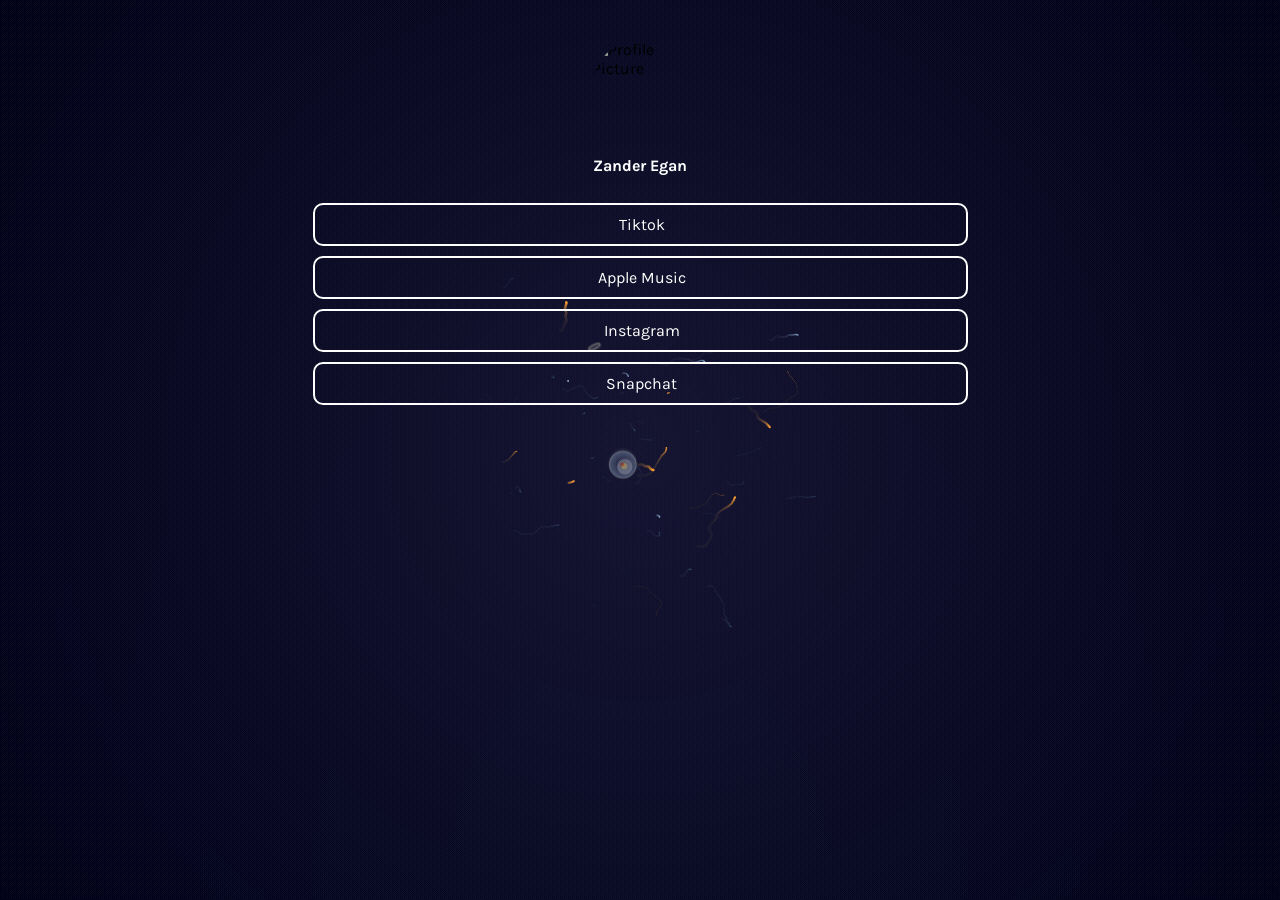
==== web/index.html @ ecb32a8e "Reorganize project into web/data/docs/test structure" ====
<!DOCTYPE html>
<html lang="en">
<head>
    <meta charset="UTF-8">
    <meta name="viewport" content="width=device-width, initial-scale=1.0">
    <title>Zander Egan</title>
    <!-- Favicon -->
    <link rel="icon" href="../pfp.jpg" type="image/x-icon" />
    <!-- Font Awesome icons -->
    <script src="https://kit.fontawesome.com/3c6e353a5e.js" crossorigin="anonymous"></script>
    <!-- Core theme CSS -->
    <link rel="stylesheet" href="styles.css">
    <!-- JQuery -->
    <script src="https://ajax.googleapis.com/ajax/libs/jquery/3.4.1/jquery.min.js"></script>
</head>

<body>
    <script src="app.js"></script>

    <div style="z-index: 1; position: absolute; width: 100vw;">
        <div id="profilePicture">
            <img src="../pfp.jpg" alt="Profile Picture">
        </div>

        <div id="userName">
            Zander Egan
        </div>

        <div id="links">
            <a class="link" href="https://www.tiktok.com/@zanderegan" target="_blank">
                <i class="fab fa-tiktok">&nbsp;</i>Tiktok
            </a>
            <a class="link" href="https://music.apple.com/profile/tovak" target="_blank">
                <i class="fab fa-apple">&nbsp;</i>Apple Music
            </a>
            <a class="link" href="https://www.instagram.com/zander.h.egan" target="_blank">
                <i class="fab fa-instagram">&nbsp;</i>Instagram
            </a>
            <a class="link" href="https://www.snapchat.com/add/egan_zander" target="_blank">
                <i class="fab fa-snapchat">&nbsp;</i>Snapchat
            </a>
        </div>
    </div>
</body>
</html>
---- web/styles.css ----
@import url('https://fonts.googleapis.com/css?family=Karla:400,700&display=swap');

html,
body {
    margin: 0px;
    height: 100%;
}

:root {
    --bgColor: #223344;
    --bgColor2: #090a0f;
    --accentColor: #FFF;
    --font: 'Karla', sans-serif;
    --delay: .3s;
}

body {
    margin: 0;
    padding: 0;
    min-height: 100vh;
    font-family: var(--font);
    background: radial-gradient(ellipse at bottom, var(--bgColor) 0%, var(--bgColor2) 100%);
    /* background-image: url('https://bit.ly/3nFVqJh'); */
    opacity: 0;
    animation: 1s ease-out var(--delay) 1 transitionAnimation; /* duration/timing-function/delay/iterations/name */
    animation-fill-mode: forwards;
    background-repeat: no-repeat;
    background-size: cover;
    position: relative;
}

#profilePicture, #profilePicture img {
    position: relative;
    width: 96px;
    height: 96px;
    display: block;
    margin: 40px auto 20px;
    border-radius: 50%;
    -webkit-tap-highlight-color: transparent;
}

#userName {
    color: var(--accentColor);
    font-size: 1rem;
    font-weight: bold;
    line-height: 1.25;
    display: block;
    font-family: var(--font);
    width: 100%;
    text-align: center;
    text-decoration: none;
}

#links {
    max-width: 675px;
    width: auto;
    display: block;
    margin: 27px auto;
}

.link {
    position: relative;
    background-color: transparent;
    color: var(--accentColor);
    border: solid var(--accentColor) 2px;
    border-radius: 10px;
    font-size: 1rem;
    text-align: center;
    display: block;
    margin-left: 10px;
    margin-right: 10px;
    margin-bottom: 10px;
    padding: 10px; /* 17px */
    text-decoration: none;
    /* transition: all .25s cubic-bezier(.08, .59, .29, .99); */
    -webkit-tap-highlight-color: transparent;
}

@media (hover: hover) {
    .link:hover {
        background-color: var(--accentColor);
        color: var(--bgColor);
    }
}

.link:active {
    background-color: var(--accentColor);
    color: var(--bgColor);
}

#hashtag {
    position: relative;
    padding-bottom: 5px;
    color: var(--accentColor);
    font-size: 4rem;
    display: block;
    font-family: var(--font);
    width: 100%;
    text-align: center;

    /*  animation   */
    overflow: hidden;
    background: linear-gradient(90deg, var(--bgColor), var(--accentColor), var(--bgColor));
    background-repeat: no-repeat;
    background-size: 80%;
    animation: animate 3s linear var(--delay) infinite;
    -webkit-background-clip: text;
    background-clip: text;
    -webkit-text-fill-color: rgba(255, 255, 255, 0);
}


/*-------------------------animations-----------------------*/
@keyframes transitionAnimation {
    0% {
        opacity: 0;
        transform: translateY(-10px);
    }
    100% {
        opacity: 1;
        transform: translateY(0);
    }
}

@keyframes animate {
    0% {
        background-position: -500%;
    }
    100% {
        background-position: 500%;
    }
}

@keyframes animStar {
    from {
        transform: translateY(0px);
    }
    to {
        transform: translateY(-2000px);
    }
}


/*-------------------------popup------------------------*/
/* credits: https://www.youtube.com/watch?v=lAS2glU0xlc */
.overlay {
    display: flex;
    align-items: center;
    justify-content: center;
    position: fixed;
    top: 0;
    bottom: 0;
    left: 0;
    right: 0;
    background-color: rgba(0, 0, 0, 0.7);
    z-index: 2;
    visibility: hidden;
    opacity: 0;
    overflow: hidden;
    transition: .5s ease-in-out;
}

.popup {
    position: relative;
    top: -43%;
    /* right: -100vh; */
    display: flex;
    flex-direction: column;
    align-items: center;
    max-width: 400px;
    /* max-height: 500px; */
    width: auto;
    height: auto;
    margin: 56px;
    background-color: var(--accentColor);
    /* transform: rotate(32deg); */
    transform: scale(0);
    transition: .5s ease-in-out;
}

.popup-quote {
    font-family : Baskerville, Georgia, serif;
    font-style : italic;
    position: flex;
    color: var(--accentColor);
    padding: 20px;
    background-color: var(--bgColor);
    text-align: center;
    font-size: 1rem;
}

.popup-photo {
    display: flex;
    width: 100%;
    height: 100%;
}

.popup-photo img {
    width: 100%;
    height: 100%;
}

.overlay:target {
    visibility: visible;
    opacity: 1;
}

.overlay:target .popup {
    transform: scale(1);
    top: 0;
    /* right: 0; */
    /* transform: rotate(0); */
}

.popup-close {
    position: absolute;
    right: -1rem;
    top: -1rem;
    width: 3rem;
    height: 3rem;
    font-size: 1.7rem;
    font-weight: 400;
    border-radius: 100%;
    background-color: var(--bgColor);
    z-index: 4;
    color: var(--accentColor);
    line-height: 2.7rem;
    text-align: center;
    cursor: pointer;
    text-decoration: none;
    -webkit-tap-highlight-color: transparent;
}

@media (hover: hover) {
    .popup-close:hover {
        background-color: var(--accentColor);
        color: var(--bgColor);
    }
}

.popup-close:active {
    background-color: var(--accentColor);
    color: var(--bgColor);
}


/*-----------------------parallax-----------------------*/
/* credits: https://www.youtube.com/watch?v=aywzn9cf-_U */
#stars1 {
    width: 1px;
    height: 1px;
    background: transparent;
    animation: animStar 120s linear infinite;

    box-shadow: 779px 1331px #fff, 324px 42px #fff, 303px 586px #fff,
    1312px 276px #fff, 451px 625px #fff, 521px 1931px #fff, 1087px 1871px #fff,
    36px 1546px #fff, 132px 934px #fff, 1698px 901px #fff, 1418px 664px #fff,
    1448px 1157px #fff, 1084px 232px #fff, 347px 1776px #fff, 1722px 243px #fff,
    1629px 835px #fff, 479px 969px #fff, 1231px 960px #fff, 586px 384px #fff,
    164px 527px #fff, 8px 646px #fff, 1150px 1126px #fff, 665px 1357px #fff,
    1556px 1982px #fff, 1260px 1961px #fff, 1675px 1741px #fff,
    1843px 1514px #fff, 718px 1628px #fff, 242px 1343px #fff, 1497px 1880px #fff,
    1364px 230px #fff, 1739px 1302px #fff, 636px 959px #fff, 304px 686px #fff,
    614px 751px #fff, 1935px 816px #fff, 1428px 60px #fff, 355px 335px #fff,
    1594px 158px #fff, 90px 60px #fff, 1553px 162px #fff, 1239px 1825px #fff,
    1945px 587px #fff, 749px 1785px #fff, 1987px 1172px #fff, 1301px 1237px #fff,
    1039px 342px #fff, 1585px 1481px #fff, 995px 1048px #fff, 524px 932px #fff,
    214px 413px #fff, 1701px 1300px #fff, 1037px 1613px #fff, 1871px 996px #fff,
    1360px 1635px #fff, 1110px 1313px #fff, 412px 1783px #fff, 1949px 177px #fff,
    903px 1854px #fff, 700px 1936px #fff, 378px 125px #fff, 308px 834px #fff,
    1118px 962px #fff, 1350px 1929px #fff, 781px 1811px #fff, 561px 137px #fff,
    757px 1148px #fff, 1670px 1979px #fff, 343px 739px #fff, 945px 795px #fff,
    576px 1903px #fff, 1078px 1436px #fff, 1583px 450px #fff, 1366px 474px #fff,
    297px 1873px #fff, 192px 162px #fff, 1624px 1633px #fff, 59px 453px #fff,
    82px 1872px #fff, 1933px 498px #fff, 1966px 1974px #fff, 1975px 1688px #fff,
    779px 314px #fff, 1858px 1543px #fff, 73px 1507px #fff, 1693px 975px #fff,
    1683px 108px #fff, 1768px 1654px #fff, 654px 14px #fff, 494px 171px #fff,
    1689px 1895px #fff, 1660px 263px #fff, 1031px 903px #fff, 1203px 1393px #fff,
    1333px 1421px #fff, 1113px 41px #fff, 1206px 1645px #fff, 1325px 1635px #fff,
    142px 388px #fff, 572px 215px #fff, 1535px 296px #fff, 1419px 407px #fff,
    1379px 1003px #fff, 329px 469px #fff, 1791px 1652px #fff, 935px 1802px #fff,
    1330px 1820px #fff, 421px 1933px #fff, 828px 365px #fff, 275px 316px #fff,
    707px 960px #fff, 1605px 1554px #fff, 625px 58px #fff, 717px 1697px #fff,
    1669px 246px #fff, 1925px 322px #fff, 1154px 1803px #fff, 1929px 295px #fff,
    1248px 240px #fff, 1045px 1755px #fff, 166px 942px #fff, 1888px 1773px #fff,
    678px 1963px #fff, 1370px 569px #fff, 1974px 1400px #fff, 1786px 460px #fff,
    51px 307px #fff, 784px 1400px #fff, 730px 1258px #fff, 1712px 393px #fff,
    416px 170px #fff, 1797px 1932px #fff, 572px 219px #fff, 1557px 1856px #fff,
    218px 8px #fff, 348px 1334px #fff, 469px 413px #fff, 385px 1738px #fff,
    1357px 1818px #fff, 240px 942px #fff, 248px 1847px #fff, 1535px 806px #fff,
    236px 1514px #fff, 1429px 1556px #fff, 73px 1633px #fff, 1398px 1121px #fff,
    671px 1301px #fff, 1404px 1663px #fff, 740px 1018px #fff, 1600px 377px #fff,
    785px 514px #fff, 112px 1084px #fff, 1915px 1887px #fff, 1463px 1848px #fff,
    687px 1115px #fff, 1268px 1768px #fff, 1729px 1425px #fff,
    1284px 1022px #fff, 801px 974px #fff, 1975px 1317px #fff, 1354px 834px #fff,
    1446px 1484px #fff, 1283px 1786px #fff, 11px 523px #fff, 1842px 236px #fff,
    1355px 654px #fff, 429px 7px #fff, 1033px 1128px #fff, 157px 297px #fff,
    545px 635px #fff, 52px 1080px #fff, 827px 1520px #fff, 1121px 490px #fff,
    9px 309px #fff, 1744px 1586px #fff, 1014px 417px #fff, 1534px 524px #fff,
    958px 552px #fff, 1403px 1496px #fff, 387px 703px #fff, 1522px 548px #fff,
    1355px 282px #fff, 1532px 601px #fff, 1838px 790px #fff, 290px 259px #fff,
    295px 598px #fff, 1601px 539px #fff, 1561px 1272px #fff, 34px 1922px #fff,
    1024px 543px #fff, 467px 369px #fff, 722px 333px #fff, 1976px 1255px #fff,
    766px 983px #fff, 1582px 1285px #fff, 12px 512px #fff, 617px 1410px #fff,
    682px 577px #fff, 1334px 1438px #fff, 439px 327px #fff, 1617px 1661px #fff,
    673px 129px #fff, 794px 941px #fff, 1386px 1902px #fff, 37px 1353px #fff,
    1467px 1353px #fff, 416px 18px #fff, 187px 344px #fff, 200px 1898px #fff,
    1491px 1619px #fff, 811px 347px #fff, 924px 1827px #fff, 945px 217px #fff,
    1735px 1228px #fff, 379px 1890px #fff, 79px 761px #fff, 825px 1837px #fff,
    1980px 1558px #fff, 1308px 1573px #fff, 1488px 1726px #fff,
    382px 1208px #fff, 522px 595px #fff, 1277px 1898px #fff, 354px 552px #fff,
    161px 1784px #fff, 614px 251px #fff, 526px 1576px #fff, 17px 212px #fff,
    179px 996px #fff, 467px 1208px #fff, 1944px 1838px #fff, 1140px 1093px #fff,
    858px 1007px #fff, 200px 1064px #fff, 423px 1964px #fff, 1945px 439px #fff,
    1377px 689px #fff, 1120px 1437px #fff, 1876px 668px #fff, 907px 1324px #fff,
    343px 1976px #fff, 1816px 1501px #fff, 1849px 177px #fff, 647px 91px #fff,
    1984px 1012px #fff, 1336px 1300px #fff, 128px 648px #fff, 305px 1060px #fff,
    1324px 826px #fff, 1263px 1314px #fff, 1801px 629px #fff, 1614px 1555px #fff,
    1634px 90px #fff, 1603px 452px #fff, 891px 1984px #fff, 1556px 1906px #fff,
    121px 68px #fff, 1676px 1714px #fff, 516px 936px #fff, 1947px 1492px #fff,
    1455px 1519px #fff, 45px 602px #fff, 205px 1039px #fff, 793px 172px #fff,
    1562px 1739px #fff, 1056px 110px #fff, 1512px 379px #fff, 1795px 1621px #fff,
    1848px 607px #fff, 262px 1719px #fff, 477px 991px #fff, 483px 883px #fff,
    1239px 1197px #fff, 1496px 647px #fff, 1649px 25px #fff, 1491px 1946px #fff,
    119px 996px #fff, 179px 1472px #fff, 1341px 808px #fff, 1565px 1700px #fff,
    407px 1544px #fff, 1754px 357px #fff, 1288px 981px #fff, 902px 1997px #fff,
    1755px 1668px #fff, 186px 877px #fff, 1202px 1882px #fff, 461px 1213px #fff,
    1400px 748px #fff, 1969px 1899px #fff, 809px 522px #fff, 514px 1219px #fff,
    374px 275px #fff, 938px 1973px #fff, 357px 552px #fff, 144px 1722px #fff,
    1572px 912px #fff, 402px 1858px #fff, 1544px 1195px #fff, 667px 1257px #fff,
    727px 1496px #fff, 993px 232px #fff, 1772px 313px #fff, 1040px 1590px #fff,
    1204px 1973px #fff, 1268px 79px #fff, 1555px 1048px #fff, 986px 1707px #fff,
    978px 1710px #fff, 713px 360px #fff, 407px 863px #fff, 461px 736px #fff,
    284px 1608px #fff, 103px 430px #fff, 1283px 1319px #fff, 977px 1186px #fff,
    1966px 1516px #fff, 1287px 1129px #fff, 70px 1098px #fff, 1189px 889px #fff,
    1126px 1734px #fff, 309px 1292px #fff, 879px 764px #fff, 65px 473px #fff,
    1003px 1959px #fff, 658px 791px #fff, 402px 1576px #fff, 35px 622px #fff,
    529px 1589px #fff, 164px 666px #fff, 1876px 1290px #fff, 1541px 526px #fff,
    270px 1297px #fff, 440px 865px #fff, 1500px 802px #fff, 182px 1754px #fff,
    1264px 892px #fff, 272px 1249px #fff, 1289px 1535px #fff, 190px 1646px #fff,
    955px 242px #fff, 1456px 1597px #fff, 1727px 1983px #fff, 635px 801px #fff,
    226px 455px #fff, 1396px 1710px #fff, 849px 1863px #fff, 237px 1264px #fff,
    839px 140px #fff, 1122px 735px #fff, 1280px 15px #fff, 1318px 242px #fff,
    1819px 1148px #fff, 333px 1392px #fff, 1949px 553px #fff, 1878px 1332px #fff,
    467px 548px #fff, 1812px 1082px #fff, 1067px 193px #fff, 243px 156px #fff,
    483px 1616px #fff, 1714px 933px #fff, 759px 1800px #fff, 1822px 995px #fff,
    1877px 572px #fff, 581px 1084px #fff, 107px 732px #fff, 642px 1837px #fff,
    166px 1493px #fff, 1555px 198px #fff, 819px 307px #fff, 947px 345px #fff,
    827px 224px #fff, 927px 1394px #fff, 540px 467px #fff, 1093px 405px #fff,
    1140px 927px #fff, 130px 529px #fff, 33px 1980px #fff, 1147px 1663px #fff,
    1616px 1436px #fff, 528px 710px #fff, 798px 1100px #fff, 505px 1480px #fff,
    899px 641px #fff, 1909px 1949px #fff, 1311px 964px #fff, 979px 1301px #fff,
    1393px 969px #fff, 1793px 1886px #fff, 292px 357px #fff, 1196px 1718px #fff,
    1290px 1994px #fff, 537px 1973px #fff, 1181px 1674px #fff,
    1740px 1566px #fff, 1307px 265px #fff, 922px 522px #fff, 1892px 472px #fff,
    384px 1746px #fff, 392px 1098px #fff, 647px 548px #fff, 390px 1498px #fff,
    1246px 138px #fff, 730px 876px #fff, 192px 1472px #fff, 1790px 1789px #fff,
    928px 311px #fff, 1253px 1647px #fff, 747px 1921px #fff, 1561px 1025px #fff,
    1533px 1292px #fff, 1985px 195px #fff, 728px 729px #fff, 1712px 1936px #fff,
    512px 1717px #fff, 1528px 483px #fff, 313px 1642px #fff, 281px 1849px #fff,
    1212px 799px #fff, 435px 1191px #fff, 1422px 611px #fff, 1718px 1964px #fff,
    411px 944px #fff, 210px 636px #fff, 1502px 1295px #fff, 1434px 349px #fff,
    769px 60px #fff, 747px 1053px #fff, 789px 504px #fff, 1436px 1264px #fff,
    1893px 1225px #fff, 1394px 1788px #fff, 1108px 1317px #fff,
    1673px 1395px #fff, 854px 1010px #fff, 1705px 80px #fff, 1858px 148px #fff,
    1729px 344px #fff, 1388px 664px #fff, 895px 406px #fff, 1479px 157px #fff,
    1441px 1157px #fff, 552px 1900px #fff, 516px 364px #fff, 1647px 189px #fff,
    1427px 1071px #fff, 785px 729px #fff, 1080px 1710px #fff, 504px 204px #fff,
    1177px 1622px #fff, 657px 34px #fff, 1296px 1099px #fff, 248px 180px #fff,
    1212px 1568px #fff, 667px 1562px #fff, 695px 841px #fff, 1608px 1247px #fff,
    751px 882px #fff, 87px 167px #fff, 607px 1368px #fff, 1363px 1203px #fff,
    1836px 317px #fff, 1668px 1703px #fff, 830px 1154px #fff, 1721px 1398px #fff,
    1601px 1280px #fff, 976px 874px #fff, 1743px 254px #fff, 1020px 1815px #fff,
    1670px 1766px #fff, 1890px 735px #fff, 1379px 136px #fff, 1864px 695px #fff,
    206px 965px #fff, 1404px 1932px #fff, 1923px 1360px #fff, 247px 682px #fff,
    519px 1708px #fff, 645px 750px #fff, 1164px 1204px #fff, 834px 323px #fff,
    172px 1350px #fff, 213px 972px #fff, 1837px 190px #fff, 285px 1806px #fff,
    1047px 1299px #fff, 1548px 825px #fff, 1730px 324px #fff, 1346px 1909px #fff,
    772px 270px #fff, 345px 1190px #fff, 478px 1433px #fff, 1479px 25px #fff,
    1994px 1830px #fff, 1744px 732px #fff, 20px 1635px #fff, 690px 1795px #fff,
    1594px 569px #fff, 579px 245px #fff, 1398px 733px #fff, 408px 1352px #fff,
    1774px 120px #fff, 1152px 1370px #fff, 1698px 1810px #fff, 710px 1450px #fff,
    665px 286px #fff, 493px 1720px #fff, 786px 5px #fff, 637px 1140px #fff,
    764px 324px #fff, 927px 310px #fff, 938px 1424px #fff, 1884px 744px #fff,
    913px 462px #fff, 1831px 1936px #fff, 1527px 249px #fff, 36px 1381px #fff,
    1597px 581px #fff, 1530px 355px #fff, 949px 459px #fff, 799px 828px #fff,
    242px 1471px #fff, 654px 797px #fff, 796px 594px #fff, 1365px 678px #fff,
    752px 23px #fff, 1630px 541px #fff, 982px 72px #fff, 1733px 1831px #fff,
    21px 412px #fff, 775px 998px #fff, 335px 1945px #fff, 264px 583px #fff,
    158px 1311px #fff, 528px 164px #fff, 1978px 574px #fff, 717px 1203px #fff,
    734px 1591px #fff, 1555px 820px #fff, 16px 1943px #fff, 1625px 1177px #fff,
    1236px 690px #fff, 1585px 1590px #fff, 1737px 1728px #fff, 721px 698px #fff,
    1804px 1186px #fff, 166px 980px #fff, 1850px 230px #fff, 330px 1712px #fff,
    95px 797px #fff, 1948px 1078px #fff, 469px 939px #fff, 1269px 1899px #fff,
    955px 1220px #fff, 1137px 1075px #fff, 312px 1293px #fff, 986px 1762px #fff,
    1103px 1238px #fff, 428px 1993px #fff, 355px 570px #fff, 977px 1836px #fff,
    1395px 1092px #fff, 276px 913px #fff, 1743px 656px #fff, 773px 502px #fff,
    1686px 1322px #fff, 1516px 1945px #fff, 1334px 501px #fff, 266px 156px #fff,
    455px 655px #fff, 798px 72px #fff, 1059px 1259px #fff, 1402px 1687px #fff,
    236px 1329px #fff, 1455px 786px #fff, 146px 1228px #fff, 1851px 823px #fff,
    1062px 100px #fff, 1220px 953px #fff, 20px 1826px #fff, 36px 1063px #fff,
    1525px 338px #fff, 790px 1521px #fff, 741px 1099px #fff, 288px 1489px #fff,
    700px 1060px #fff, 390px 1071px #fff, 411px 1036px #fff, 1853px 1072px #fff,
    1446px 1085px #fff, 1164px 874px #fff, 924px 925px #fff, 291px 271px #fff,
    1257px 1964px #fff, 1580px 1352px #fff, 1507px 1216px #fff, 211px 956px #fff,
    985px 1195px #fff, 975px 1640px #fff, 518px 101px #fff, 663px 1395px #fff,
    914px 532px #fff, 145px 1320px #fff, 69px 1397px #fff, 982px 523px #fff,
    257px 725px #fff, 1599px 831px #fff, 1636px 1513px #fff, 1250px 1158px #fff,
    1132px 604px #fff, 183px 102px #fff, 1057px 318px #fff, 1247px 1835px #fff,
    1983px 1110px #fff, 1077px 1455px #fff, 921px 1770px #fff, 806px 1350px #fff,
    1938px 1992px #fff, 855px 1260px #fff, 902px 1345px #fff, 658px 1908px #fff,
    1845px 679px #fff, 712px 1482px #fff, 595px 950px #fff, 1784px 1992px #fff,
    1847px 1785px #fff, 691px 1004px #fff, 175px 1179px #fff, 1666px 1911px #fff,
    41px 61px #fff, 971px 1080px #fff, 1830px 1450px #fff, 1351px 1518px #fff,
    1257px 99px #fff, 1395px 1498px #fff, 1117px 252px #fff, 1779px 597px #fff,
    1346px 729px #fff, 1108px 1144px #fff, 402px 691px #fff, 72px 496px #fff,
    1673px 1604px #fff, 1497px 974px #fff, 1865px 1664px #fff, 88px 806px #fff,
    918px 77px #fff, 244px 1118px #fff, 256px 1820px #fff, 1851px 1840px #fff,
    605px 1851px #fff, 634px 383px #fff, 865px 37px #fff, 943px 1024px #fff,
    1951px 177px #fff, 1097px 523px #fff, 985px 1700px #fff, 1243px 122px #fff,
    768px 1070px #fff, 468px 194px #fff, 320px 1867px #fff, 1850px 185px #fff,
    380px 1616px #fff, 468px 1294px #fff, 1122px 1743px #fff, 884px 299px #fff,
    1300px 1917px #fff, 1860px 396px #fff, 1270px 990px #fff, 529px 733px #fff,
    1975px 1347px #fff, 1885px 685px #fff, 226px 506px #fff, 651px 878px #fff,
    1323px 680px #fff, 1284px 680px #fff, 238px 1967px #fff, 911px 174px #fff,
    1111px 521px #fff, 1150px 85px #fff, 794px 502px #fff, 484px 1856px #fff,
    1809px 368px #fff, 112px 953px #fff, 590px 1009px #fff, 1655px 311px #fff,
    100px 1026px #fff, 1803px 352px #fff, 865px 306px #fff, 1077px 1019px #fff,
    1335px 872px #fff, 1647px 1298px #fff, 1233px 1387px #fff, 698px 1036px #fff,
    659px 1860px #fff, 388px 1412px #fff, 1212px 458px #fff, 755px 1468px #fff,
    696px 1654px #fff, 1144px 60px #fff;
}

#stars1:after {
    content: '';
    position: absolute;
    top: auto;
    width: 1px;
    height: 1px;
    background: transparent;

    box-shadow: 779px 1331px #fff, 324px 42px #fff, 303px 586px #fff,
    1312px 276px #fff, 451px 625px #fff, 521px 1931px #fff, 1087px 1871px #fff,
    36px 1546px #fff, 132px 934px #fff, 1698px 901px #fff, 1418px 664px #fff,
    1448px 1157px #fff, 1084px 232px #fff, 347px 1776px #fff, 1722px 243px #fff,
    1629px 835px #fff, 479px 969px #fff, 1231px 960px #fff, 586px 384px #fff,
    164px 527px #fff, 8px 646px #fff, 1150px 1126px #fff, 665px 1357px #fff,
    1556px 1982px #fff, 1260px 1961px #fff, 1675px 1741px #fff,
    1843px 1514px #fff, 718px 1628px #fff, 242px 1343px #fff, 1497px 1880px #fff,
    1364px 230px #fff, 1739px 1302px #fff, 636px 959px #fff, 304px 686px #fff,
    614px 751px #fff, 1935px 816px #fff, 1428px 60px #fff, 355px 335px #fff,
    1594px 158px #fff, 90px 60px #fff, 1553px 162px #fff, 1239px 1825px #fff,
    1945px 587px #fff, 749px 1785px #fff, 1987px 1172px #fff, 1301px 1237px #fff,
    1039px 342px #fff, 1585px 1481px #fff, 995px 1048px #fff, 524px 932px #fff,
    214px 413px #fff, 1701px 1300px #fff, 1037px 1613px #fff, 1871px 996px #fff,
    1360px 1635px #fff, 1110px 1313px #fff, 412px 1783px #fff, 1949px 177px #fff,
    903px 1854px #fff, 700px 1936px #fff, 378px 125px #fff, 308px 834px #fff,
    1118px 962px #fff, 1350px 1929px #fff, 781px 1811px #fff, 561px 137px #fff,
    757px 1148px #fff, 1670px 1979px #fff, 343px 739px #fff, 945px 795px #fff,
    576px 1903px #fff, 1078px 1436px #fff, 1583px 450px #fff, 1366px 474px #fff,
    297px 1873px #fff, 192px 162px #fff, 1624px 1633px #fff, 59px 453px #fff,
    82px 1872px #fff, 1933px 498px #fff, 1966px 1974px #fff, 1975px 1688px #fff,
    779px 314px #fff, 1858px 1543px #fff, 73px 1507px #fff, 1693px 975px #fff,
    1683px 108px #fff, 1768px 1654px #fff, 654px 14px #fff, 494px 171px #fff,
    1689px 1895px #fff, 1660px 263px #fff, 1031px 903px #fff, 1203px 1393px #fff,
    1333px 1421px #fff, 1113px 41px #fff, 1206px 1645px #fff, 1325px 1635px #fff,
    142px 388px #fff, 572px 215px #fff, 1535px 296px #fff, 1419px 407px #fff,
    1379px 1003px #fff, 329px 469px #fff, 1791px 1652px #fff, 935px 1802px #fff,
    1330px 1820px #fff, 421px 1933px #fff, 828px 365px #fff, 275px 316px #fff,
    707px 960px #fff, 1605px 1554px #fff, 625px 58px #fff, 717px 1697px #fff,
    1669px 246px #fff, 1925px 322px #fff, 1154px 1803px #fff, 1929px 295px #fff,
    1248px 240px #fff, 1045px 1755px #fff, 166px 942px #fff, 1888px 1773px #fff,
    678px 1963px #fff, 1370px 569px #fff, 1974px 1400px #fff, 1786px 460px #fff,
    51px 307px #fff, 784px 1400px #fff, 730px 1258px #fff, 1712px 393px #fff,
    416px 170px #fff, 1797px 1932px #fff, 572px 219px #fff, 1557px 1856px #fff,
    218px 8px #fff, 348px 1334px #fff, 469px 413px #fff, 385px 1738px #fff,
    1357px 1818px #fff, 240px 942px #fff, 248px 1847px #fff, 1535px 806px #fff,
    236px 1514px #fff, 1429px 1556px #fff, 73px 1633px #fff, 1398px 1121px #fff,
    671px 1301px #fff, 1404px 1663px #fff, 740px 1018px #fff, 1600px 377px #fff,
    785px 514px #fff, 112px 1084px #fff, 1915px 1887px #fff, 1463px 1848px #fff,
    687px 1115px #fff, 1268px 1768px #fff, 1729px 1425px #fff,
    1284px 1022px #fff, 801px 974px #fff, 1975px 1317px #fff, 1354px 834px #fff,
    1446px 1484px #fff, 1283px 1786px #fff, 11px 523px #fff, 1842px 236px #fff,
    1355px 654px #fff, 429px 7px #fff, 1033px 1128px #fff, 157px 297px #fff,
    545px 635px #fff, 52px 1080px #fff, 827px 1520px #fff, 1121px 490px #fff,
    9px 309px #fff, 1744px 1586px #fff, 1014px 417px #fff, 1534px 524px #fff,
    958px 552px #fff, 1403px 1496px #fff, 387px 703px #fff, 1522px 548px #fff,
    1355px 282px #fff, 1532px 601px #fff, 1838px 790px #fff, 290px 259px #fff,
    295px 598px #fff, 1601px 539px #fff, 1561px 1272px #fff, 34px 1922px #fff,
    1024px 543px #fff, 467px 369px #fff, 722px 333px #fff, 1976px 1255px #fff,
    766px 983px #fff, 1582px 1285px #fff, 12px 512px #fff, 617px 1410px #fff,
    682px 577px #fff, 1334px 1438px #fff, 439px 327px #fff, 1617px 1661px #fff,
    673px 129px #fff, 794px 941px #fff, 1386px 1902px #fff, 37px 1353px #fff,
    1467px 1353px #fff, 416px 18px #fff, 187px 344px #fff, 200px 1898px #fff,
    1491px 1619px #fff, 811px 347px #fff, 924px 1827px #fff, 945px 217px #fff,
    1735px 1228px #fff, 379px 1890px #fff, 79px 761px #fff, 825px 1837px #fff,
    1980px 1558px #fff, 1308px 1573px #fff, 1488px 1726px #fff,
    382px 1208px #fff, 522px 595px #fff, 1277px 1898px #fff, 354px 552px #fff,
    161px 1784px #fff, 614px 251px #fff, 526px 1576px #fff, 17px 212px #fff,
    179px 996px #fff, 467px 1208px #fff, 1944px 1838px #fff, 1140px 1093px #fff,
    858px 1007px #fff, 200px 1064px #fff, 423px 1964px #fff, 1945px 439px #fff,
    1377px 689px #fff, 1120px 1437px #fff, 1876px 668px #fff, 907px 1324px #fff,
    343px 1976px #fff, 1816px 1501px #fff, 1849px 177px #fff, 647px 91px #fff,
    1984px 1012px #fff, 1336px 1300px #fff, 128px 648px #fff, 305px 1060px #fff,
    1324px 826px #fff, 1263px 1314px #fff, 1801px 629px #fff, 1614px 1555px #fff,
    1634px 90px #fff, 1603px 452px #fff, 891px 1984px #fff, 1556px 1906px #fff,
    121px 68px #fff, 1676px 1714px #fff, 516px 936px #fff, 1947px 1492px #fff,
    1455px 1519px #fff, 45px 602px #fff, 205px 1039px #fff, 793px 172px #fff,
    1562px 1739px #fff, 1056px 110px #fff, 1512px 379px #fff, 1795px 1621px #fff,
    1848px 607px #fff, 262px 1719px #fff, 477px 991px #fff, 483px 883px #fff,
    1239px 1197px #fff, 1496px 647px #fff, 1649px 25px #fff, 1491px 1946px #fff,
    119px 996px #fff, 179px 1472px #fff, 1341px 808px #fff, 1565px 1700px #fff,
    407px 1544px #fff, 1754px 357px #fff, 1288px 981px #fff, 902px 1997px #fff,
    1755px 1668px #fff, 186px 877px #fff, 1202px 1882px #fff, 461px 1213px #fff,
    1400px 748px #fff, 1969px 1899px #fff, 809px 522px #fff, 514px 1219px #fff,
    374px 275px #fff, 938px 1973px #fff, 357px 552px #fff, 144px 1722px #fff,
    1572px 912px #fff, 402px 1858px #fff, 1544px 1195px #fff, 667px 1257px #fff,
    727px 1496px #fff, 993px 232px #fff, 1772px 313px #fff, 1040px 1590px #fff,
    1204px 1973px #fff, 1268px 79px #fff, 1555px 1048px #fff, 986px 1707px #fff,
    978px 1710px #fff, 713px 360px #fff, 407px 863px #fff, 461px 736px #fff,
    284px 1608px #fff, 103px 430px #fff, 1283px 1319px #fff, 977px 1186px #fff,
    1966px 1516px #fff, 1287px 1129px #fff, 70px 1098px #fff, 1189px 889px #fff,
    1126px 1734px #fff, 309px 1292px #fff, 879px 764px #fff, 65px 473px #fff,
    1003px 1959px #fff, 658px 791px #fff, 402px 1576px #fff, 35px 622px #fff,
    529px 1589px #fff, 164px 666px #fff, 1876px 1290px #fff, 1541px 526px #fff,
    270px 1297px #fff, 440px 865px #fff, 1500px 802px #fff, 182px 1754px #fff,
    1264px 892px #fff, 272px 1249px #fff, 1289px 1535px #fff, 190px 1646px #fff,
    955px 242px #fff, 1456px 1597px #fff, 1727px 1983px #fff, 635px 801px #fff,
    226px 455px #fff, 1396px 1710px #fff, 849px 1863px #fff, 237px 1264px #fff,
    839px 140px #fff, 1122px 735px #fff, 1280px 15px #fff, 1318px 242px #fff,
    1819px 1148px #fff, 333px 1392px #fff, 1949px 553px #fff, 1878px 1332px #fff,
    467px 548px #fff, 1812px 1082px #fff, 1067px 193px #fff, 243px 156px #fff,
    483px 1616px #fff, 1714px 933px #fff, 759px 1800px #fff, 1822px 995px #fff,
    1877px 572px #fff, 581px 1084px #fff, 107px 732px #fff, 642px 1837px #fff,
    166px 1493px #fff, 1555px 198px #fff, 819px 307px #fff, 947px 345px #fff,
    827px 224px #fff, 927px 1394px #fff, 540px 467px #fff, 1093px 405px #fff,
    1140px 927px #fff, 130px 529px #fff, 33px 1980px #fff, 1147px 1663px #fff,
    1616px 1436px #fff, 528px 710px #fff, 798px 1100px #fff, 505px 1480px #fff,
    899px 641px #fff, 1909px 1949px #fff, 1311px 964px #fff, 979px 1301px #fff,
    1393px 969px #fff, 1793px 1886px #fff, 292px 357px #fff, 1196px 1718px #fff,
    1290px 1994px #fff, 537px 1973px #fff, 1181px 1674px #fff,
    1740px 1566px #fff, 1307px 265px #fff, 922px 522px #fff, 1892px 472px #fff,
    384px 1746px #fff, 392px 1098px #fff, 647px 548px #fff, 390px 1498px #fff,
    1246px 138px #fff, 730px 876px #fff, 192px 1472px #fff, 1790px 1789px #fff,
    928px 311px #fff, 1253px 1647px #fff, 747px 1921px #fff, 1561px 1025px #fff,
    1533px 1292px #fff, 1985px 195px #fff, 728px 729px #fff, 1712px 1936px #fff,
    512px 1717px #fff, 1528px 483px #fff, 313px 1642px #fff, 281px 1849px #fff,
    1212px 799px #fff, 435px 1191px #fff, 1422px 611px #fff, 1718px 1964px #fff,
    411px 944px #fff, 210px 636px #fff, 1502px 1295px #fff, 1434px 349px #fff,
    769px 60px #fff, 747px 1053px #fff, 789px 504px #fff, 1436px 1264px #fff,
    1893px 1225px #fff, 1394px 1788px #fff, 1108px 1317px #fff,
    1673px 1395px #fff, 854px 1010px #fff, 1705px 80px #fff, 1858px 148px #fff,
    1729px 344px #fff, 1388px 664px #fff, 895px 406px #fff, 1479px 157px #fff,
    1441px 1157px #fff, 552px 1900px #fff, 516px 364px #fff, 1647px 189px #fff,
    1427px 1071px #fff, 785px 729px #fff, 1080px 1710px #fff, 504px 204px #fff,
    1177px 1622px #fff, 657px 34px #fff, 1296px 1099px #fff, 248px 180px #fff,
    1212px 1568px #fff, 667px 1562px #fff, 695px 841px #fff, 1608px 1247px #fff,
    751px 882px #fff, 87px 167px #fff, 607px 1368px #fff, 1363px 1203px #fff,
    1836px 317px #fff, 1668px 1703px #fff, 830px 1154px #fff, 1721px 1398px #fff,
    1601px 1280px #fff, 976px 874px #fff, 1743px 254px #fff, 1020px 1815px #fff,
    1670px 1766px #fff, 1890px 735px #fff, 1379px 136px #fff, 1864px 695px #fff,
    206px 965px #fff, 1404px 1932px #fff, 1923px 1360px #fff, 247px 682px #fff,
    519px 1708px #fff, 645px 750px #fff, 1164px 1204px #fff, 834px 323px #fff,
    172px 1350px #fff, 213px 972px #fff, 1837px 190px #fff, 285px 1806px #fff,
    1047px 1299px #fff, 1548px 825px #fff, 1730px 324px #fff, 1346px 1909px #fff,
    772px 270px #fff, 345px 1190px #fff, 478px 1433px #fff, 1479px 25px #fff,
    1994px 1830px #fff, 1744px 732px #fff, 20px 1635px #fff, 690px 1795px #fff,
    1594px 569px #fff, 579px 245px #fff, 1398px 733px #fff, 408px 1352px #fff,
    1774px 120px #fff, 1152px 1370px #fff, 1698px 1810px #fff, 710px 1450px #fff,
    665px 286px #fff, 493px 1720px #fff, 786px 5px #fff, 637px 1140px #fff,
    764px 324px #fff, 927px 310px #fff, 938px 1424px #fff, 1884px 744px #fff,
    913px 462px #fff, 1831px 1936px #fff, 1527px 249px #fff, 36px 1381px #fff,
    1597px 581px #fff, 1530px 355px #fff, 949px 459px #fff, 799px 828px #fff,
    242px 1471px #fff, 654px 797px #fff, 796px 594px #fff, 1365px 678px #fff,
    752px 23px #fff, 1630px 541px #fff, 982px 72px #fff, 1733px 1831px #fff,
    21px 412px #fff, 775px 998px #fff, 335px 1945px #fff, 264px 583px #fff,
    158px 1311px #fff, 528px 164px #fff, 1978px 574px #fff, 717px 1203px #fff,
    734px 1591px #fff, 1555px 820px #fff, 16px 1943px #fff, 1625px 1177px #fff,
    1236px 690px #fff, 1585px 1590px #fff, 1737px 1728px #fff, 721px 698px #fff,
    1804px 1186px #fff, 166px 980px #fff, 1850px 230px #fff, 330px 1712px #fff,
    95px 797px #fff, 1948px 1078px #fff, 469px 939px #fff, 1269px 1899px #fff,
    955px 1220px #fff, 1137px 1075px #fff, 312px 1293px #fff, 986px 1762px #fff,
    1103px 1238px #fff, 428px 1993px #fff, 355px 570px #fff, 977px 1836px #fff,
    1395px 1092px #fff, 276px 913px #fff, 1743px 656px #fff, 773px 502px #fff,
    1686px 1322px #fff, 1516px 1945px #fff, 1334px 501px #fff, 266px 156px #fff,
    455px 655px #fff, 798px 72px #fff, 1059px 1259px #fff, 1402px 1687px #fff,
    236px 1329px #fff, 1455px 786px #fff, 146px 1228px #fff, 1851px 823px #fff,
    1062px 100px #fff, 1220px 953px #fff, 20px 1826px #fff, 36px 1063px #fff,
    1525px 338px #fff, 790px 1521px #fff, 741px 1099px #fff, 288px 1489px #fff,
    700px 1060px #fff, 390px 1071px #fff, 411px 1036px #fff, 1853px 1072px #fff,
    1446px 1085px #fff, 1164px 874px #fff, 924px 925px #fff, 291px 271px #fff,
    1257px 1964px #fff, 1580px 1352px #fff, 1507px 1216px #fff, 211px 956px #fff,
    985px 1195px #fff, 975px 1640px #fff, 518px 101px #fff, 663px 1395px #fff,
    914px 532px #fff, 145px 1320px #fff, 69px 1397px #fff, 982px 523px #fff,
    257px 725px #fff, 1599px 831px #fff, 1636px 1513px #fff, 1250px 1158px #fff,
    1132px 604px #fff, 183px 102px #fff, 1057px 318px #fff, 1247px 1835px #fff,
    1983px 1110px #fff, 1077px 1455px #fff, 921px 1770px #fff, 806px 1350px #fff,
    1938px 1992px #fff, 855px 1260px #fff, 902px 1345px #fff, 658px 1908px #fff,
    1845px 679px #fff, 712px 1482px #fff, 595px 950px #fff, 1784px 1992px #fff,
    1847px 1785px #fff, 691px 1004px #fff, 175px 1179px #fff, 1666px 1911px #fff,
    41px 61px #fff, 971px 1080px #fff, 1830px 1450px #fff, 1351px 1518px #fff,
    1257px 99px #fff, 1395px 1498px #fff, 1117px 252px #fff, 1779px 597px #fff,
    1346px 729px #fff, 1108px 1144px #fff, 402px 691px #fff, 72px 496px #fff,
    1673px 1604px #fff, 1497px 974px #fff, 1865px 1664px #fff, 88px 806px #fff,
    918px 77px #fff, 244px 1118px #fff, 256px 1820px #fff, 1851px 1840px #fff,
    605px 1851px #fff, 634px 383px #fff, 865px 37px #fff, 943px 1024px #fff,
    1951px 177px #fff, 1097px 523px #fff, 985px 1700px #fff, 1243px 122px #fff,
    768px 1070px #fff, 468px 194px #fff, 320px 1867px #fff, 1850px 185px #fff,
    380px 1616px #fff, 468px 1294px #fff, 1122px 1743px #fff, 884px 299px #fff,
    1300px 1917px #fff, 1860px 396px #fff, 1270px 990px #fff, 529px 733px #fff,
    1975px 1347px #fff, 1885px 685px #fff, 226px 506px #fff, 651px 878px #fff,
    1323px 680px #fff, 1284px 680px #fff, 238px 1967px #fff, 911px 174px #fff,
    1111px 521px #fff, 1150px 85px #fff, 794px 502px #fff, 484px 1856px #fff,
    1809px 368px #fff, 112px 953px #fff, 590px 1009px #fff, 1655px 311px #fff,
    100px 1026px #fff, 1803px 352px #fff, 865px 306px #fff, 1077px 1019px #fff,
    1335px 872px #fff, 1647px 1298px #fff, 1233px 1387px #fff, 698px 1036px #fff,
    659px 1860px #fff, 388px 1412px #fff, 1212px 458px #fff, 755px 1468px #fff,
    696px 1654px #fff, 1144px 60px #fff;
}

#stars2 {
    width: 2px;
    height: 2px;
    background: transparent;
    animation: animStar 180s linear infinite;

    box-shadow: 1448px 320px #fff, 1775px 1663px #fff, 332px 1364px #fff,
    878px 340px #fff, 569px 1832px #fff, 1422px 1684px #fff, 1946px 1907px #fff,
    121px 979px #fff, 1044px 1069px #fff, 463px 381px #fff, 423px 112px #fff,
    523px 1179px #fff, 779px 654px #fff, 1398px 694px #fff, 1085px 1464px #fff,
    1599px 1869px #fff, 801px 1882px #fff, 779px 1231px #fff, 552px 932px #fff,
    1057px 1196px #fff, 282px 1280px #fff, 496px 1986px #fff, 1833px 1120px #fff,
    1802px 1293px #fff, 6px 1696px #fff, 412px 1902px #fff, 605px 438px #fff,
    24px 1212px #fff, 234px 1320px #fff, 544px 344px #fff, 1107px 170px #fff,
    1603px 196px #fff, 905px 648px #fff, 68px 1458px #fff, 649px 1969px #fff,
    744px 675px #fff, 1127px 478px #fff, 714px 1814px #fff, 1486px 526px #fff,
    270px 1636px #fff, 1931px 149px #fff, 1807px 378px #fff, 8px 390px #fff,
    1415px 699px #fff, 1473px 1211px #fff, 1590px 141px #fff, 270px 1705px #fff,
    69px 1423px #fff, 1108px 1053px #fff, 1946px 128px #fff, 371px 371px #fff,
    1490px 220px #fff, 357px 1885px #fff, 363px 363px #fff, 1896px 1256px #fff,
    1979px 1050px #fff, 947px 1342px #fff, 1754px 242px #fff, 514px 974px #fff,
    65px 1477px #fff, 1840px 547px #fff, 950px 695px #fff, 459px 1150px #fff,
    1124px 1502px #fff, 481px 940px #fff, 680px 839px #fff, 797px 1169px #fff,
    1977px 1491px #fff, 734px 1724px #fff, 210px 298px #fff, 816px 628px #fff,
    686px 770px #fff, 1721px 267px #fff, 1663px 511px #fff, 1481px 1141px #fff,
    582px 248px #fff, 1308px 953px #fff, 628px 657px #fff, 897px 1535px #fff,
    270px 931px #fff, 791px 467px #fff, 1336px 1732px #fff, 1013px 1653px #fff,
    1911px 956px #fff, 587px 816px #fff, 83px 456px #fff, 930px 1478px #fff,
    1587px 1694px #fff, 614px 1200px #fff, 302px 1782px #fff, 1711px 1432px #fff,
    443px 904px #fff, 1666px 714px #fff, 1588px 1167px #fff, 273px 1075px #fff,
    1679px 461px #fff, 721px 664px #fff, 1202px 10px #fff, 166px 1126px #fff,
    331px 1628px #fff, 430px 1565px #fff, 1585px 509px #fff, 640px 38px #fff,
    822px 837px #fff, 1760px 1664px #fff, 1122px 1458px #fff, 398px 131px #fff,
    689px 285px #fff, 460px 652px #fff, 1627px 365px #fff, 348px 1648px #fff,
    819px 1946px #fff, 981px 1917px #fff, 323px 76px #fff, 979px 684px #fff,
    887px 536px #fff, 1348px 1596px #fff, 1055px 666px #fff, 1402px 1797px #fff,
    1300px 1055px #fff, 937px 238px #fff, 1474px 1815px #fff, 1144px 1710px #fff,
    1629px 1087px #fff, 911px 919px #fff, 771px 819px #fff, 403px 720px #fff,
    163px 736px #fff, 1062px 238px #fff, 1774px 818px #fff, 1874px 1178px #fff,
    1177px 699px #fff, 1244px 1244px #fff, 1371px 58px #fff, 564px 1515px #fff,
    1824px 487px #fff, 929px 702px #fff, 394px 1348px #fff, 1161px 641px #fff,
    219px 1841px #fff, 358px 941px #fff, 140px 1759px #fff, 1019px 1345px #fff,
    274px 436px #fff, 1433px 1605px #fff, 1798px 1426px #fff, 294px 1848px #fff,
    1681px 1877px #fff, 1344px 1824px #fff, 1439px 1632px #fff,
    161px 1012px #fff, 1308px 588px #fff, 1789px 582px #fff, 721px 1910px #fff,
    318px 218px #fff, 607px 319px #fff, 495px 535px #fff, 1552px 1575px #fff,
    1562px 67px #fff, 403px 926px #fff, 1096px 1800px #fff, 1814px 1709px #fff,
    1882px 1831px #fff, 533px 46px #fff, 823px 969px #fff, 530px 165px #fff,
    1030px 352px #fff, 1681px 313px #fff, 338px 115px #fff, 1607px 211px #fff,
    1718px 1184px #fff, 1589px 659px #fff, 278px 355px #fff, 464px 1464px #fff,
    1165px 277px #fff, 950px 694px #fff, 1746px 293px #fff, 793px 911px #fff,
    528px 773px #fff, 1883px 1694px #fff, 748px 182px #fff, 1924px 1531px #fff,
    100px 636px #fff, 1473px 1445px #fff, 1264px 1244px #fff, 850px 1377px #fff,
    987px 1976px #fff, 933px 1761px #fff, 922px 1270px #fff, 500px 396px #fff,
    1324px 8px #fff, 1967px 1814px #fff, 1072px 1401px #fff, 961px 37px #fff,
    156px 81px #fff, 1915px 502px #fff, 1076px 1846px #fff, 152px 1669px #fff,
    986px 1529px #fff, 1667px 1137px #fff;
}

#stars2:after {
    content: '';
    position: absolute;
    top: auto;
    width: 2px;
    height: 2px;
    background: transparent;

    box-shadow: 1448px 320px #fff, 1775px 1663px #fff, 332px 1364px #fff,
    878px 340px #fff, 569px 1832px #fff, 1422px 1684px #fff, 1946px 1907px #fff,
    121px 979px #fff, 1044px 1069px #fff, 463px 381px #fff, 423px 112px #fff,
    523px 1179px #fff, 779px 654px #fff, 1398px 694px #fff, 1085px 1464px #fff,
    1599px 1869px #fff, 801px 1882px #fff, 779px 1231px #fff, 552px 932px #fff,
    1057px 1196px #fff, 282px 1280px #fff, 496px 1986px #fff, 1833px 1120px #fff,
    1802px 1293px #fff, 6px 1696px #fff, 412px 1902px #fff, 605px 438px #fff,
    24px 1212px #fff, 234px 1320px #fff, 544px 344px #fff, 1107px 170px #fff,
    1603px 196px #fff, 905px 648px #fff, 68px 1458px #fff, 649px 1969px #fff,
    744px 675px #fff, 1127px 478px #fff, 714px 1814px #fff, 1486px 526px #fff,
    270px 1636px #fff, 1931px 149px #fff, 1807px 378px #fff, 8px 390px #fff,
    1415px 699px #fff, 1473px 1211px #fff, 1590px 141px #fff, 270px 1705px #fff,
    69px 1423px #fff, 1108px 1053px #fff, 1946px 128px #fff, 371px 371px #fff,
    1490px 220px #fff, 357px 1885px #fff, 363px 363px #fff, 1896px 1256px #fff,
    1979px 1050px #fff, 947px 1342px #fff, 1754px 242px #fff, 514px 974px #fff,
    65px 1477px #fff, 1840px 547px #fff, 950px 695px #fff, 459px 1150px #fff,
    1124px 1502px #fff, 481px 940px #fff, 680px 839px #fff, 797px 1169px #fff,
    1977px 1491px #fff, 734px 1724px #fff, 210px 298px #fff, 816px 628px #fff,
    686px 770px #fff, 1721px 267px #fff, 1663px 511px #fff, 1481px 1141px #fff,
    582px 248px #fff, 1308px 953px #fff, 628px 657px #fff, 897px 1535px #fff,
    270px 931px #fff, 791px 467px #fff, 1336px 1732px #fff, 1013px 1653px #fff,
    1911px 956px #fff, 587px 816px #fff, 83px 456px #fff, 930px 1478px #fff,
    1587px 1694px #fff, 614px 1200px #fff, 302px 1782px #fff, 1711px 1432px #fff,
    443px 904px #fff, 1666px 714px #fff, 1588px 1167px #fff, 273px 1075px #fff,
    1679px 461px #fff, 721px 664px #fff, 1202px 10px #fff, 166px 1126px #fff,
    331px 1628px #fff, 430px 1565px #fff, 1585px 509px #fff, 640px 38px #fff,
    822px 837px #fff, 1760px 1664px #fff, 1122px 1458px #fff, 398px 131px #fff,
    689px 285px #fff, 460px 652px #fff, 1627px 365px #fff, 348px 1648px #fff,
    819px 1946px #fff, 981px 1917px #fff, 323px 76px #fff, 979px 684px #fff,
    887px 536px #fff, 1348px 1596px #fff, 1055px 666px #fff, 1402px 1797px #fff,
    1300px 1055px #fff, 937px 238px #fff, 1474px 1815px #fff, 1144px 1710px #fff,
    1629px 1087px #fff, 911px 919px #fff, 771px 819px #fff, 403px 720px #fff,
    163px 736px #fff, 1062px 238px #fff, 1774px 818px #fff, 1874px 1178px #fff,
    1177px 699px #fff, 1244px 1244px #fff, 1371px 58px #fff, 564px 1515px #fff,
    1824px 487px #fff, 929px 702px #fff, 394px 1348px #fff, 1161px 641px #fff,
    219px 1841px #fff, 358px 941px #fff, 140px 1759px #fff, 1019px 1345px #fff,
    274px 436px #fff, 1433px 1605px #fff, 1798px 1426px #fff, 294px 1848px #fff,
    1681px 1877px #fff, 1344px 1824px #fff, 1439px 1632px #fff,
    161px 1012px #fff, 1308px 588px #fff, 1789px 582px #fff, 721px 1910px #fff,
    318px 218px #fff, 607px 319px #fff, 495px 535px #fff, 1552px 1575px #fff,
    1562px 67px #fff, 403px 926px #fff, 1096px 1800px #fff, 1814px 1709px #fff,
    1882px 1831px #fff, 533px 46px #fff, 823px 969px #fff, 530px 165px #fff,
    1030px 352px #fff, 1681px 313px #fff, 338px 115px #fff, 1607px 211px #fff,
    1718px 1184px #fff, 1589px 659px #fff, 278px 355px #fff, 464px 1464px #fff,
    1165px 277px #fff, 950px 694px #fff, 1746px 293px #fff, 793px 911px #fff,
    528px 773px #fff, 1883px 1694px #fff, 748px 182px #fff, 1924px 1531px #fff,
    100px 636px #fff, 1473px 1445px #fff, 1264px 1244px #fff, 850px 1377px #fff,
    987px 1976px #fff, 933px 1761px #fff, 922px 1270px #fff, 500px 396px #fff,
    1324px 8px #fff, 1967px 1814px #fff, 1072px 1401px #fff, 961px 37px #fff,
    156px 81px #fff, 1915px 502px #fff, 1076px 1846px #fff, 152px 1669px #fff,
    986px 1529px #fff, 1667px 1137px #fff;
}

#stars3 {
    width: 3px;
    height: 3px;
    background: transparent;
    animation: animStar 240s linear infinite;

    box-shadow: 387px 1878px #fff, 760px 1564px #fff, 1487px 999px #fff,
    948px 1828px #fff, 1977px 1001px #fff, 1284px 1963px #fff, 656px 284px #fff,
    1268px 1635px #fff, 1820px 598px #fff, 642px 1900px #fff, 296px 57px #fff,
    921px 1620px #fff, 476px 1858px #fff, 658px 613px #fff, 1171px 1363px #fff,
    1419px 283px #fff, 1037px 731px #fff, 503px 663px #fff, 1562px 463px #fff,
    383px 1197px #fff, 1171px 1233px #fff, 876px 1768px #fff, 856px 1615px #fff,
    1375px 1924px #fff, 1725px 918px #fff, 952px 119px #fff, 768px 1212px #fff,
    992px 1462px #fff, 1929px 717px #fff, 1947px 755px #fff, 1818px 1123px #fff,
    1896px 1672px #fff, 460px 198px #fff, 256px 271px #fff, 752px 544px #fff,
    1222px 1859px #fff, 1851px 443px #fff, 313px 1858px #fff, 709px 446px #fff,
    1546px 697px #fff, 674px 1155px #fff, 1112px 130px #fff, 355px 1790px #fff,
    1496px 974px #fff, 1696px 480px #fff, 1316px 1265px #fff, 1645px 1063px #fff,
    1182px 237px #fff, 427px 1582px #fff, 859px 253px #fff, 458px 939px #fff,
    1517px 1644px #fff, 1943px 60px #fff, 212px 1650px #fff, 966px 1786px #fff,
    473px 712px #fff, 130px 76px #fff, 1417px 1186px #fff, 909px 1580px #fff,
    1913px 762px #fff, 204px 1143px #fff, 1998px 1057px #fff, 1468px 1301px #fff,
    144px 1676px #fff, 21px 1601px #fff, 382px 1362px #fff, 912px 753px #fff,
    1488px 1405px #fff, 802px 156px #fff, 174px 550px #fff, 338px 1366px #fff,
    1197px 774px #fff, 602px 486px #fff, 682px 1877px #fff, 348px 1503px #fff,
    407px 1139px #fff, 950px 1400px #fff, 922px 1139px #fff, 1697px 293px #fff,
    1238px 1281px #fff, 1038px 1197px #fff, 376px 1889px #fff,
    1255px 1680px #fff, 1008px 1316px #fff, 1538px 1447px #fff,
    1186px 874px #fff, 1967px 640px #fff, 1341px 19px #fff, 29px 1732px #fff,
    16px 1650px #fff, 1021px 1075px #fff, 723px 424px #fff, 1175px 41px #fff,
    494px 1957px #fff, 1296px 431px #fff, 175px 1507px #fff, 831px 121px #fff,
    498px 1947px #fff, 617px 880px #fff, 240px 403px #fff;
}

#stars3:after {
    content: '';
    position: absolute;
    top: auto;
    width: 3px;
    height: 3px;
    background: transparent;

    box-shadow: 387px 1878px #fff, 760px 1564px #fff, 1487px 999px #fff,
    948px 1828px #fff, 1977px 1001px #fff, 1284px 1963px #fff, 656px 284px #fff,
    1268px 1635px #fff, 1820px 598px #fff, 642px 1900px #fff, 296px 57px #fff,
    921px 1620px #fff, 476px 1858px #fff, 658px 613px #fff, 1171px 1363px #fff,
    1419px 283px #fff, 1037px 731px #fff, 503px 663px #fff, 1562px 463px #fff,
    383px 1197px #fff, 1171px 1233px #fff, 876px 1768px #fff, 856px 1615px #fff,
    1375px 1924px #fff, 1725px 918px #fff, 952px 119px #fff, 768px 1212px #fff,
    992px 1462px #fff, 1929px 717px #fff, 1947px 755px #fff, 1818px 1123px #fff,
    1896px 1672px #fff, 460px 198px #fff, 256px 271px #fff, 752px 544px #fff,
    1222px 1859px #fff, 1851px 443px #fff, 313px 1858px #fff, 709px 446px #fff,
    1546px 697px #fff, 674px 1155px #fff, 1112px 130px #fff, 355px 1790px #fff,
    1496px 974px #fff, 1696px 480px #fff, 1316px 1265px #fff, 1645px 1063px #fff,
    1182px 237px #fff, 427px 1582px #fff, 859px 253px #fff, 458px 939px #fff,
    1517px 1644px #fff, 1943px 60px #fff, 212px 1650px #fff, 966px 1786px #fff,
    473px 712px #fff, 130px 76px #fff, 1417px 1186px #fff, 909px 1580px #fff,
    1913px 762px #fff, 204px 1143px #fff, 1998px 1057px #fff, 1468px 1301px #fff,
    144px 1676px #fff, 21px 1601px #fff, 382px 1362px #fff, 912px 753px #fff,
    1488px 1405px #fff, 802px 156px #fff, 174px 550px #fff, 338px 1366px #fff,
    1197px 774px #fff, 602px 486px #fff, 682px 1877px #fff, 348px 1503px #fff,
    407px 1139px #fff, 950px 1400px #fff, 922px 1139px #fff, 1697px 293px #fff,
    1238px 1281px #fff, 1038px 1197px #fff, 376px 1889px #fff,
    1255px 1680px #fff, 1008px 1316px #fff, 1538px 1447px #fff,
    1186px 874px #fff, 1967px 640px #fff, 1341px 19px #fff, 29px 1732px #fff,
    16px 1650px #fff, 1021px 1075px #fff, 723px 424px #fff, 1175px 41px #fff,
    494px 1957px #fff, 1296px 431px #fff, 175px 1507px #fff, 831px 121px #fff,
    498px 1947px #fff, 617px 880px #fff, 240px 403px #fff;
}
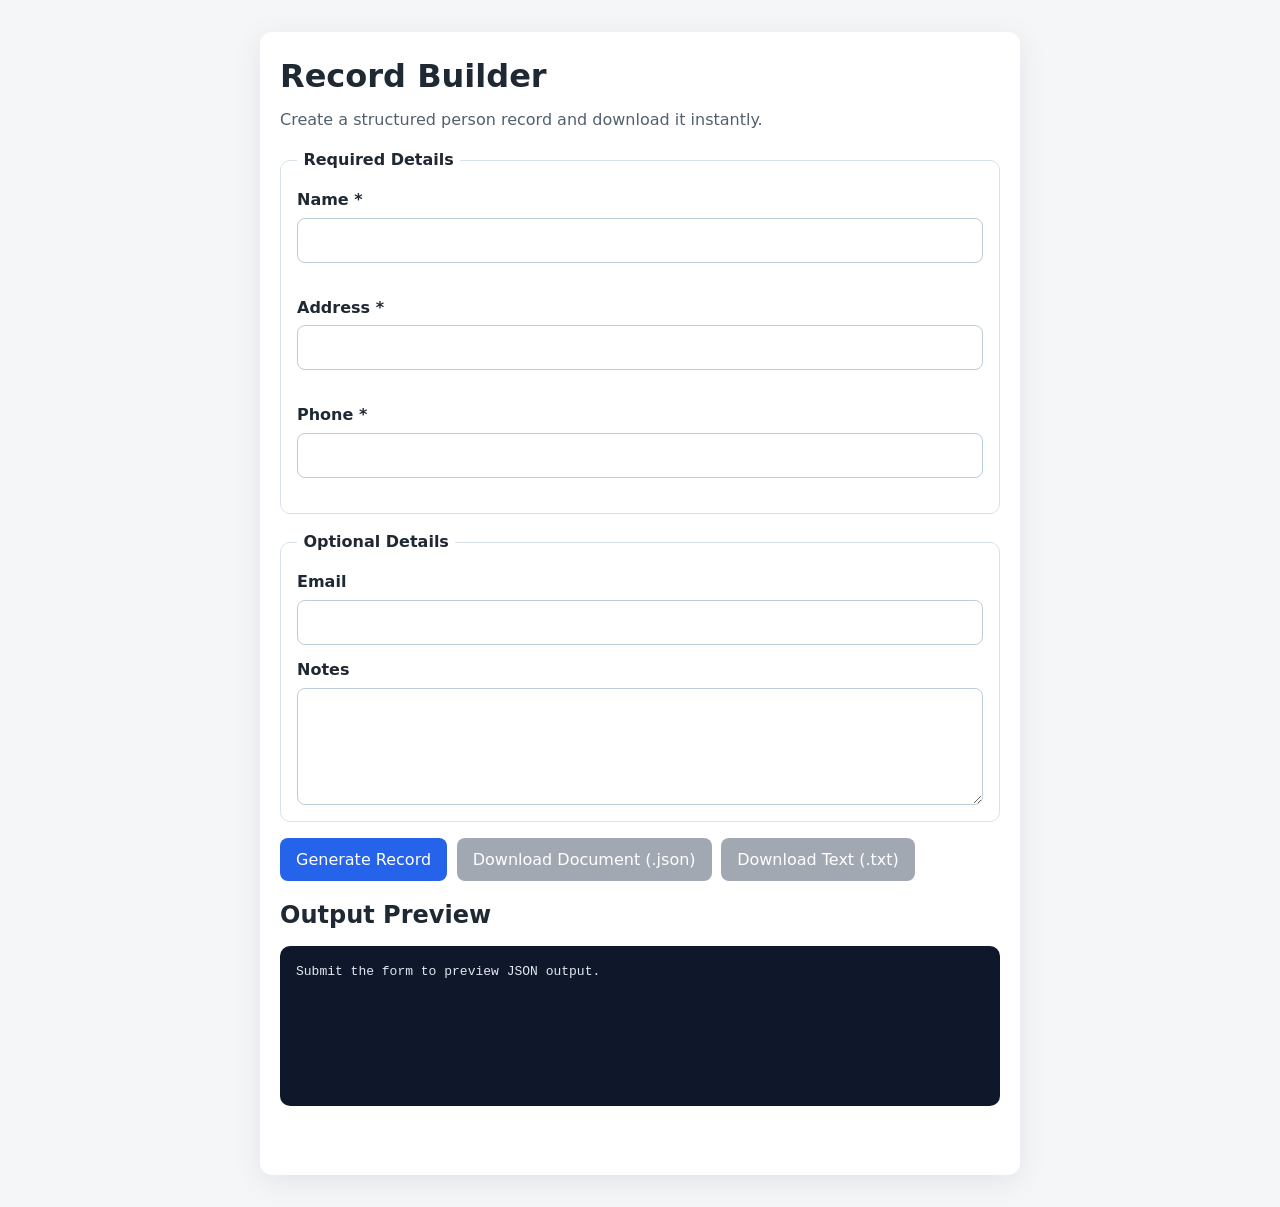
==== commit 6ec46dfc: "Add organized static record builder site under web" ====
--- a/web/index.html
+++ b/web/index.html
@@ -1,45 +1,68 @@
-<!DOCTYPE html>
+<!doctype html>
 <html lang="en">
-<head>
-    <meta charset="UTF-8">
-    <meta name="viewport" content="width=device-width, initial-scale=1.0">
-    <title>Zander Egan</title>
-    <!-- Favicon -->
-    <link rel="icon" href="../pfp.jpg" type="image/x-icon" />
-    <!-- Font Awesome icons -->
-    <script src="https://kit.fontawesome.com/3c6e353a5e.js" crossorigin="anonymous"></script>
-    <!-- Core theme CSS -->
-    <link rel="stylesheet" href="styles.css">
-    <!-- JQuery -->
-    <script src="https://ajax.googleapis.com/ajax/libs/jquery/3.4.1/jquery.min.js"></script>
-</head>
+  <head>
+    <meta charset="UTF-8" />
+    <meta name="viewport" content="width=device-width, initial-scale=1.0" />
+    <title>Record Builder</title>
+    <link rel="stylesheet" href="styles.css" />
+  </head>
+  <body>
+    <main class="container">
+      <h1>Record Builder</h1>
+      <p class="subtitle">Create a structured person record and download it instantly.</p>
 
-<body>
+      <form id="recordForm" novalidate>
+        <fieldset>
+          <legend>Required Details</legend>
+
+          <div class="field">
+            <label for="name">Name <span aria-hidden="true">*</span></label>
+            <input id="name" name="name" type="text" required autocomplete="name" />
+            <small class="error" id="nameError"></small>
+          </div>
+
+          <div class="field">
+            <label for="address">Address <span aria-hidden="true">*</span></label>
+            <input id="address" name="address" type="text" required autocomplete="street-address" />
+            <small class="error" id="addressError"></small>
+          </div>
+
+          <div class="field">
+            <label for="phone">Phone <span aria-hidden="true">*</span></label>
+            <input id="phone" name="phone" type="tel" required autocomplete="tel" />
+            <small class="error" id="phoneError"></small>
+          </div>
+        </fieldset>
+
+        <fieldset>
+          <legend>Optional Details</legend>
+
+          <div class="field">
+            <label for="email">Email</label>
+            <input id="email" name="email" type="email" autocomplete="email" />
+          </div>
+
+          <div class="field">
+            <label for="notes">Notes</label>
+            <textarea id="notes" name="notes" rows="4"></textarea>
+          </div>
+        </fieldset>
+
+        <div class="actions">
+          <button type="submit">Generate Record</button>
+          <button id="downloadJson" type="button" disabled>Download Document (.json)</button>
+          <button id="downloadTxt" type="button" disabled>Download Text (.txt)</button>
+        </div>
+      </form>
+
+      <section class="panel" aria-live="polite">
+        <h2>Output Preview</h2>
+        <pre id="output">Submit the form to preview JSON output.</pre>
+      </section>
+
+      <p id="status" class="status" role="status" aria-live="polite"></p>
+    </main>
+
     <script src="app.js"></script>
-
-    <div style="z-index: 1; position: absolute; width: 100vw;">
-        <div id="profilePicture">
-            <img src="../pfp.jpg" alt="Profile Picture">
-        </div>
-
-        <div id="userName">
-            Zander Egan
-        </div>
-
-        <div id="links">
-            <a class="link" href="https://www.tiktok.com/@zanderegan" target="_blank">
-                <i class="fab fa-tiktok">&nbsp;</i>Tiktok
-            </a>
-            <a class="link" href="https://music.apple.com/profile/tovak" target="_blank">
-                <i class="fab fa-apple">&nbsp;</i>Apple Music
-            </a>
-            <a class="link" href="https://www.instagram.com/zander.h.egan" target="_blank">
-                <i class="fab fa-instagram">&nbsp;</i>Instagram
-            </a>
-            <a class="link" href="https://www.snapchat.com/add/egan_zander" target="_blank">
-                <i class="fab fa-snapchat">&nbsp;</i>Snapchat
-            </a>
-        </div>
-    </div>
-</body>
+  </body>
 </html>
--- a/web/styles.css
+++ b/web/styles.css
@@ -1,809 +1,145 @@
-@import url('https://fonts.googleapis.com/css?family=Karla:400,700&display=swap');
-
-html,
-body {
-    margin: 0px;
-    height: 100%;
-}
-
-:root {
-    --bgColor: #223344;
-    --bgColor2: #090a0f;
-    --accentColor: #FFF;
-    --font: 'Karla', sans-serif;
-    --delay: .3s;
-}
-
-body {
-    margin: 0;
-    padding: 0;
-    min-height: 100vh;
-    font-family: var(--font);
-    background: radial-gradient(ellipse at bottom, var(--bgColor) 0%, var(--bgColor2) 100%);
-    /* background-image: url('https://bit.ly/3nFVqJh'); */
-    opacity: 0;
-    animation: 1s ease-out var(--delay) 1 transitionAnimation; /* duration/timing-function/delay/iterations/name */
-    animation-fill-mode: forwards;
-    background-repeat: no-repeat;
-    background-size: cover;
-    position: relative;
-}
-
-#profilePicture, #profilePicture img {
-    position: relative;
-    width: 96px;
-    height: 96px;
-    display: block;
-    margin: 40px auto 20px;
-    border-radius: 50%;
-    -webkit-tap-highlight-color: transparent;
-}
-
-#userName {
-    color: var(--accentColor);
-    font-size: 1rem;
-    font-weight: bold;
-    line-height: 1.25;
-    display: block;
-    font-family: var(--font);
-    width: 100%;
-    text-align: center;
-    text-decoration: none;
-}
-
-#links {
-    max-width: 675px;
-    width: auto;
-    display: block;
-    margin: 27px auto;
-}
-
-.link {
-    position: relative;
-    background-color: transparent;
-    color: var(--accentColor);
-    border: solid var(--accentColor) 2px;
-    border-radius: 10px;
-    font-size: 1rem;
-    text-align: center;
-    display: block;
-    margin-left: 10px;
-    margin-right: 10px;
-    margin-bottom: 10px;
-    padding: 10px; /* 17px */
-    text-decoration: none;
-    /* transition: all .25s cubic-bezier(.08, .59, .29, .99); */
-    -webkit-tap-highlight-color: transparent;
-}
-
-@media (hover: hover) {
-    .link:hover {
-        background-color: var(--accentColor);
-        color: var(--bgColor);
-    }
-}
-
-.link:active {
-    background-color: var(--accentColor);
-    color: var(--bgColor);
-}
-
-#hashtag {
-    position: relative;
-    padding-bottom: 5px;
-    color: var(--accentColor);
-    font-size: 4rem;
-    display: block;
-    font-family: var(--font);
-    width: 100%;
-    text-align: center;
-
-    /*  animation   */
-    overflow: hidden;
-    background: linear-gradient(90deg, var(--bgColor), var(--accentColor), var(--bgColor));
-    background-repeat: no-repeat;
-    background-size: 80%;
-    animation: animate 3s linear var(--delay) infinite;
-    -webkit-background-clip: text;
-    background-clip: text;
-    -webkit-text-fill-color: rgba(255, 255, 255, 0);
-}
-
-
-/*-------------------------animations-----------------------*/
-@keyframes transitionAnimation {
-    0% {
-        opacity: 0;
-        transform: translateY(-10px);
-    }
-    100% {
-        opacity: 1;
-        transform: translateY(0);
-    }
-}
-
-@keyframes animate {
-    0% {
-        background-position: -500%;
-    }
-    100% {
-        background-position: 500%;
-    }
-}
-
-@keyframes animStar {
-    from {
-        transform: translateY(0px);
-    }
-    to {
-        transform: translateY(-2000px);
-    }
-}
-
-
-/*-------------------------popup------------------------*/
-/* credits: https://www.youtube.com/watch?v=lAS2glU0xlc */
-.overlay {
-    display: flex;
-    align-items: center;
-    justify-content: center;
-    position: fixed;
-    top: 0;
-    bottom: 0;
-    left: 0;
-    right: 0;
-    background-color: rgba(0, 0, 0, 0.7);
-    z-index: 2;
-    visibility: hidden;
-    opacity: 0;
-    overflow: hidden;
-    transition: .5s ease-in-out;
-}
-
-.popup {
-    position: relative;
-    top: -43%;
-    /* right: -100vh; */
-    display: flex;
-    flex-direction: column;
-    align-items: center;
-    max-width: 400px;
-    /* max-height: 500px; */
-    width: auto;
-    height: auto;
-    margin: 56px;
-    background-color: var(--accentColor);
-    /* transform: rotate(32deg); */
-    transform: scale(0);
-    transition: .5s ease-in-out;
-}
-
-.popup-quote {
-    font-family : Baskerville, Georgia, serif;
-    font-style : italic;
-    position: flex;
-    color: var(--accentColor);
-    padding: 20px;
-    background-color: var(--bgColor);
-    text-align: center;
-    font-size: 1rem;
-}
-
-.popup-photo {
-    display: flex;
-    width: 100%;
-    height: 100%;
-}
-
-.popup-photo img {
-    width: 100%;
-    height: 100%;
-}
-
-.overlay:target {
-    visibility: visible;
-    opacity: 1;
-}
-
-.overlay:target .popup {
-    transform: scale(1);
-    top: 0;
-    /* right: 0; */
-    /* transform: rotate(0); */
-}
-
-.popup-close {
-    position: absolute;
-    right: -1rem;
-    top: -1rem;
-    width: 3rem;
-    height: 3rem;
-    font-size: 1.7rem;
-    font-weight: 400;
-    border-radius: 100%;
-    background-color: var(--bgColor);
-    z-index: 4;
-    color: var(--accentColor);
-    line-height: 2.7rem;
-    text-align: center;
-    cursor: pointer;
-    text-decoration: none;
-    -webkit-tap-highlight-color: transparent;
-}
-
-@media (hover: hover) {
-    .popup-close:hover {
-        background-color: var(--accentColor);
-        color: var(--bgColor);
-    }
-}
-
-.popup-close:active {
-    background-color: var(--accentColor);
-    color: var(--bgColor);
-}
-
-
-/*-----------------------parallax-----------------------*/
-/* credits: https://www.youtube.com/watch?v=aywzn9cf-_U */
-#stars1 {
-    width: 1px;
-    height: 1px;
-    background: transparent;
-    animation: animStar 120s linear infinite;
-
-    box-shadow: 779px 1331px #fff, 324px 42px #fff, 303px 586px #fff,
-    1312px 276px #fff, 451px 625px #fff, 521px 1931px #fff, 1087px 1871px #fff,
-    36px 1546px #fff, 132px 934px #fff, 1698px 901px #fff, 1418px 664px #fff,
-    1448px 1157px #fff, 1084px 232px #fff, 347px 1776px #fff, 1722px 243px #fff,
-    1629px 835px #fff, 479px 969px #fff, 1231px 960px #fff, 586px 384px #fff,
-    164px 527px #fff, 8px 646px #fff, 1150px 1126px #fff, 665px 1357px #fff,
-    1556px 1982px #fff, 1260px 1961px #fff, 1675px 1741px #fff,
-    1843px 1514px #fff, 718px 1628px #fff, 242px 1343px #fff, 1497px 1880px #fff,
-    1364px 230px #fff, 1739px 1302px #fff, 636px 959px #fff, 304px 686px #fff,
-    614px 751px #fff, 1935px 816px #fff, 1428px 60px #fff, 355px 335px #fff,
-    1594px 158px #fff, 90px 60px #fff, 1553px 162px #fff, 1239px 1825px #fff,
-    1945px 587px #fff, 749px 1785px #fff, 1987px 1172px #fff, 1301px 1237px #fff,
-    1039px 342px #fff, 1585px 1481px #fff, 995px 1048px #fff, 524px 932px #fff,
-    214px 413px #fff, 1701px 1300px #fff, 1037px 1613px #fff, 1871px 996px #fff,
-    1360px 1635px #fff, 1110px 1313px #fff, 412px 1783px #fff, 1949px 177px #fff,
-    903px 1854px #fff, 700px 1936px #fff, 378px 125px #fff, 308px 834px #fff,
-    1118px 962px #fff, 1350px 1929px #fff, 781px 1811px #fff, 561px 137px #fff,
-    757px 1148px #fff, 1670px 1979px #fff, 343px 739px #fff, 945px 795px #fff,
-    576px 1903px #fff, 1078px 1436px #fff, 1583px 450px #fff, 1366px 474px #fff,
-    297px 1873px #fff, 192px 162px #fff, 1624px 1633px #fff, 59px 453px #fff,
-    82px 1872px #fff, 1933px 498px #fff, 1966px 1974px #fff, 1975px 1688px #fff,
-    779px 314px #fff, 1858px 1543px #fff, 73px 1507px #fff, 1693px 975px #fff,
-    1683px 108px #fff, 1768px 1654px #fff, 654px 14px #fff, 494px 171px #fff,
-    1689px 1895px #fff, 1660px 263px #fff, 1031px 903px #fff, 1203px 1393px #fff,
-    1333px 1421px #fff, 1113px 41px #fff, 1206px 1645px #fff, 1325px 1635px #fff,
-    142px 388px #fff, 572px 215px #fff, 1535px 296px #fff, 1419px 407px #fff,
-    1379px 1003px #fff, 329px 469px #fff, 1791px 1652px #fff, 935px 1802px #fff,
-    1330px 1820px #fff, 421px 1933px #fff, 828px 365px #fff, 275px 316px #fff,
-    707px 960px #fff, 1605px 1554px #fff, 625px 58px #fff, 717px 1697px #fff,
-    1669px 246px #fff, 1925px 322px #fff, 1154px 1803px #fff, 1929px 295px #fff,
-    1248px 240px #fff, 1045px 1755px #fff, 166px 942px #fff, 1888px 1773px #fff,
-    678px 1963px #fff, 1370px 569px #fff, 1974px 1400px #fff, 1786px 460px #fff,
-    51px 307px #fff, 784px 1400px #fff, 730px 1258px #fff, 1712px 393px #fff,
-    416px 170px #fff, 1797px 1932px #fff, 572px 219px #fff, 1557px 1856px #fff,
-    218px 8px #fff, 348px 1334px #fff, 469px 413px #fff, 385px 1738px #fff,
-    1357px 1818px #fff, 240px 942px #fff, 248px 1847px #fff, 1535px 806px #fff,
-    236px 1514px #fff, 1429px 1556px #fff, 73px 1633px #fff, 1398px 1121px #fff,
-    671px 1301px #fff, 1404px 1663px #fff, 740px 1018px #fff, 1600px 377px #fff,
-    785px 514px #fff, 112px 1084px #fff, 1915px 1887px #fff, 1463px 1848px #fff,
-    687px 1115px #fff, 1268px 1768px #fff, 1729px 1425px #fff,
-    1284px 1022px #fff, 801px 974px #fff, 1975px 1317px #fff, 1354px 834px #fff,
-    1446px 1484px #fff, 1283px 1786px #fff, 11px 523px #fff, 1842px 236px #fff,
-    1355px 654px #fff, 429px 7px #fff, 1033px 1128px #fff, 157px 297px #fff,
-    545px 635px #fff, 52px 1080px #fff, 827px 1520px #fff, 1121px 490px #fff,
-    9px 309px #fff, 1744px 1586px #fff, 1014px 417px #fff, 1534px 524px #fff,
-    958px 552px #fff, 1403px 1496px #fff, 387px 703px #fff, 1522px 548px #fff,
-    1355px 282px #fff, 1532px 601px #fff, 1838px 790px #fff, 290px 259px #fff,
-    295px 598px #fff, 1601px 539px #fff, 1561px 1272px #fff, 34px 1922px #fff,
-    1024px 543px #fff, 467px 369px #fff, 722px 333px #fff, 1976px 1255px #fff,
-    766px 983px #fff, 1582px 1285px #fff, 12px 512px #fff, 617px 1410px #fff,
-    682px 577px #fff, 1334px 1438px #fff, 439px 327px #fff, 1617px 1661px #fff,
-    673px 129px #fff, 794px 941px #fff, 1386px 1902px #fff, 37px 1353px #fff,
-    1467px 1353px #fff, 416px 18px #fff, 187px 344px #fff, 200px 1898px #fff,
-    1491px 1619px #fff, 811px 347px #fff, 924px 1827px #fff, 945px 217px #fff,
-    1735px 1228px #fff, 379px 1890px #fff, 79px 761px #fff, 825px 1837px #fff,
-    1980px 1558px #fff, 1308px 1573px #fff, 1488px 1726px #fff,
-    382px 1208px #fff, 522px 595px #fff, 1277px 1898px #fff, 354px 552px #fff,
-    161px 1784px #fff, 614px 251px #fff, 526px 1576px #fff, 17px 212px #fff,
-    179px 996px #fff, 467px 1208px #fff, 1944px 1838px #fff, 1140px 1093px #fff,
-    858px 1007px #fff, 200px 1064px #fff, 423px 1964px #fff, 1945px 439px #fff,
-    1377px 689px #fff, 1120px 1437px #fff, 1876px 668px #fff, 907px 1324px #fff,
-    343px 1976px #fff, 1816px 1501px #fff, 1849px 177px #fff, 647px 91px #fff,
-    1984px 1012px #fff, 1336px 1300px #fff, 128px 648px #fff, 305px 1060px #fff,
-    1324px 826px #fff, 1263px 1314px #fff, 1801px 629px #fff, 1614px 1555px #fff,
-    1634px 90px #fff, 1603px 452px #fff, 891px 1984px #fff, 1556px 1906px #fff,
-    121px 68px #fff, 1676px 1714px #fff, 516px 936px #fff, 1947px 1492px #fff,
-    1455px 1519px #fff, 45px 602px #fff, 205px 1039px #fff, 793px 172px #fff,
-    1562px 1739px #fff, 1056px 110px #fff, 1512px 379px #fff, 1795px 1621px #fff,
-    1848px 607px #fff, 262px 1719px #fff, 477px 991px #fff, 483px 883px #fff,
-    1239px 1197px #fff, 1496px 647px #fff, 1649px 25px #fff, 1491px 1946px #fff,
-    119px 996px #fff, 179px 1472px #fff, 1341px 808px #fff, 1565px 1700px #fff,
-    407px 1544px #fff, 1754px 357px #fff, 1288px 981px #fff, 902px 1997px #fff,
-    1755px 1668px #fff, 186px 877px #fff, 1202px 1882px #fff, 461px 1213px #fff,
-    1400px 748px #fff, 1969px 1899px #fff, 809px 522px #fff, 514px 1219px #fff,
-    374px 275px #fff, 938px 1973px #fff, 357px 552px #fff, 144px 1722px #fff,
-    1572px 912px #fff, 402px 1858px #fff, 1544px 1195px #fff, 667px 1257px #fff,
-    727px 1496px #fff, 993px 232px #fff, 1772px 313px #fff, 1040px 1590px #fff,
-    1204px 1973px #fff, 1268px 79px #fff, 1555px 1048px #fff, 986px 1707px #fff,
-    978px 1710px #fff, 713px 360px #fff, 407px 863px #fff, 461px 736px #fff,
-    284px 1608px #fff, 103px 430px #fff, 1283px 1319px #fff, 977px 1186px #fff,
-    1966px 1516px #fff, 1287px 1129px #fff, 70px 1098px #fff, 1189px 889px #fff,
-    1126px 1734px #fff, 309px 1292px #fff, 879px 764px #fff, 65px 473px #fff,
-    1003px 1959px #fff, 658px 791px #fff, 402px 1576px #fff, 35px 622px #fff,
-    529px 1589px #fff, 164px 666px #fff, 1876px 1290px #fff, 1541px 526px #fff,
-    270px 1297px #fff, 440px 865px #fff, 1500px 802px #fff, 182px 1754px #fff,
-    1264px 892px #fff, 272px 1249px #fff, 1289px 1535px #fff, 190px 1646px #fff,
-    955px 242px #fff, 1456px 1597px #fff, 1727px 1983px #fff, 635px 801px #fff,
-    226px 455px #fff, 1396px 1710px #fff, 849px 1863px #fff, 237px 1264px #fff,
-    839px 140px #fff, 1122px 735px #fff, 1280px 15px #fff, 1318px 242px #fff,
-    1819px 1148px #fff, 333px 1392px #fff, 1949px 553px #fff, 1878px 1332px #fff,
-    467px 548px #fff, 1812px 1082px #fff, 1067px 193px #fff, 243px 156px #fff,
-    483px 1616px #fff, 1714px 933px #fff, 759px 1800px #fff, 1822px 995px #fff,
-    1877px 572px #fff, 581px 1084px #fff, 107px 732px #fff, 642px 1837px #fff,
-    166px 1493px #fff, 1555px 198px #fff, 819px 307px #fff, 947px 345px #fff,
-    827px 224px #fff, 927px 1394px #fff, 540px 467px #fff, 1093px 405px #fff,
-    1140px 927px #fff, 130px 529px #fff, 33px 1980px #fff, 1147px 1663px #fff,
-    1616px 1436px #fff, 528px 710px #fff, 798px 1100px #fff, 505px 1480px #fff,
-    899px 641px #fff, 1909px 1949px #fff, 1311px 964px #fff, 979px 1301px #fff,
-    1393px 969px #fff, 1793px 1886px #fff, 292px 357px #fff, 1196px 1718px #fff,
-    1290px 1994px #fff, 537px 1973px #fff, 1181px 1674px #fff,
-    1740px 1566px #fff, 1307px 265px #fff, 922px 522px #fff, 1892px 472px #fff,
-    384px 1746px #fff, 392px 1098px #fff, 647px 548px #fff, 390px 1498px #fff,
-    1246px 138px #fff, 730px 876px #fff, 192px 1472px #fff, 1790px 1789px #fff,
-    928px 311px #fff, 1253px 1647px #fff, 747px 1921px #fff, 1561px 1025px #fff,
-    1533px 1292px #fff, 1985px 195px #fff, 728px 729px #fff, 1712px 1936px #fff,
-    512px 1717px #fff, 1528px 483px #fff, 313px 1642px #fff, 281px 1849px #fff,
-    1212px 799px #fff, 435px 1191px #fff, 1422px 611px #fff, 1718px 1964px #fff,
-    411px 944px #fff, 210px 636px #fff, 1502px 1295px #fff, 1434px 349px #fff,
-    769px 60px #fff, 747px 1053px #fff, 789px 504px #fff, 1436px 1264px #fff,
-    1893px 1225px #fff, 1394px 1788px #fff, 1108px 1317px #fff,
-    1673px 1395px #fff, 854px 1010px #fff, 1705px 80px #fff, 1858px 148px #fff,
-    1729px 344px #fff, 1388px 664px #fff, 895px 406px #fff, 1479px 157px #fff,
-    1441px 1157px #fff, 552px 1900px #fff, 516px 364px #fff, 1647px 189px #fff,
-    1427px 1071px #fff, 785px 729px #fff, 1080px 1710px #fff, 504px 204px #fff,
-    1177px 1622px #fff, 657px 34px #fff, 1296px 1099px #fff, 248px 180px #fff,
-    1212px 1568px #fff, 667px 1562px #fff, 695px 841px #fff, 1608px 1247px #fff,
-    751px 882px #fff, 87px 167px #fff, 607px 1368px #fff, 1363px 1203px #fff,
-    1836px 317px #fff, 1668px 1703px #fff, 830px 1154px #fff, 1721px 1398px #fff,
-    1601px 1280px #fff, 976px 874px #fff, 1743px 254px #fff, 1020px 1815px #fff,
-    1670px 1766px #fff, 1890px 735px #fff, 1379px 136px #fff, 1864px 695px #fff,
-    206px 965px #fff, 1404px 1932px #fff, 1923px 1360px #fff, 247px 682px #fff,
-    519px 1708px #fff, 645px 750px #fff, 1164px 1204px #fff, 834px 323px #fff,
-    172px 1350px #fff, 213px 972px #fff, 1837px 190px #fff, 285px 1806px #fff,
-    1047px 1299px #fff, 1548px 825px #fff, 1730px 324px #fff, 1346px 1909px #fff,
-    772px 270px #fff, 345px 1190px #fff, 478px 1433px #fff, 1479px 25px #fff,
-    1994px 1830px #fff, 1744px 732px #fff, 20px 1635px #fff, 690px 1795px #fff,
-    1594px 569px #fff, 579px 245px #fff, 1398px 733px #fff, 408px 1352px #fff,
-    1774px 120px #fff, 1152px 1370px #fff, 1698px 1810px #fff, 710px 1450px #fff,
-    665px 286px #fff, 493px 1720px #fff, 786px 5px #fff, 637px 1140px #fff,
-    764px 324px #fff, 927px 310px #fff, 938px 1424px #fff, 1884px 744px #fff,
-    913px 462px #fff, 1831px 1936px #fff, 1527px 249px #fff, 36px 1381px #fff,
-    1597px 581px #fff, 1530px 355px #fff, 949px 459px #fff, 799px 828px #fff,
-    242px 1471px #fff, 654px 797px #fff, 796px 594px #fff, 1365px 678px #fff,
-    752px 23px #fff, 1630px 541px #fff, 982px 72px #fff, 1733px 1831px #fff,
-    21px 412px #fff, 775px 998px #fff, 335px 1945px #fff, 264px 583px #fff,
-    158px 1311px #fff, 528px 164px #fff, 1978px 574px #fff, 717px 1203px #fff,
-    734px 1591px #fff, 1555px 820px #fff, 16px 1943px #fff, 1625px 1177px #fff,
-    1236px 690px #fff, 1585px 1590px #fff, 1737px 1728px #fff, 721px 698px #fff,
-    1804px 1186px #fff, 166px 980px #fff, 1850px 230px #fff, 330px 1712px #fff,
-    95px 797px #fff, 1948px 1078px #fff, 469px 939px #fff, 1269px 1899px #fff,
-    955px 1220px #fff, 1137px 1075px #fff, 312px 1293px #fff, 986px 1762px #fff,
-    1103px 1238px #fff, 428px 1993px #fff, 355px 570px #fff, 977px 1836px #fff,
-    1395px 1092px #fff, 276px 913px #fff, 1743px 656px #fff, 773px 502px #fff,
-    1686px 1322px #fff, 1516px 1945px #fff, 1334px 501px #fff, 266px 156px #fff,
-    455px 655px #fff, 798px 72px #fff, 1059px 1259px #fff, 1402px 1687px #fff,
-    236px 1329px #fff, 1455px 786px #fff, 146px 1228px #fff, 1851px 823px #fff,
-    1062px 100px #fff, 1220px 953px #fff, 20px 1826px #fff, 36px 1063px #fff,
-    1525px 338px #fff, 790px 1521px #fff, 741px 1099px #fff, 288px 1489px #fff,
-    700px 1060px #fff, 390px 1071px #fff, 411px 1036px #fff, 1853px 1072px #fff,
-    1446px 1085px #fff, 1164px 874px #fff, 924px 925px #fff, 291px 271px #fff,
-    1257px 1964px #fff, 1580px 1352px #fff, 1507px 1216px #fff, 211px 956px #fff,
-    985px 1195px #fff, 975px 1640px #fff, 518px 101px #fff, 663px 1395px #fff,
-    914px 532px #fff, 145px 1320px #fff, 69px 1397px #fff, 982px 523px #fff,
-    257px 725px #fff, 1599px 831px #fff, 1636px 1513px #fff, 1250px 1158px #fff,
-    1132px 604px #fff, 183px 102px #fff, 1057px 318px #fff, 1247px 1835px #fff,
-    1983px 1110px #fff, 1077px 1455px #fff, 921px 1770px #fff, 806px 1350px #fff,
-    1938px 1992px #fff, 855px 1260px #fff, 902px 1345px #fff, 658px 1908px #fff,
-    1845px 679px #fff, 712px 1482px #fff, 595px 950px #fff, 1784px 1992px #fff,
-    1847px 1785px #fff, 691px 1004px #fff, 175px 1179px #fff, 1666px 1911px #fff,
-    41px 61px #fff, 971px 1080px #fff, 1830px 1450px #fff, 1351px 1518px #fff,
-    1257px 99px #fff, 1395px 1498px #fff, 1117px 252px #fff, 1779px 597px #fff,
-    1346px 729px #fff, 1108px 1144px #fff, 402px 691px #fff, 72px 496px #fff,
-    1673px 1604px #fff, 1497px 974px #fff, 1865px 1664px #fff, 88px 806px #fff,
-    918px 77px #fff, 244px 1118px #fff, 256px 1820px #fff, 1851px 1840px #fff,
-    605px 1851px #fff, 634px 383px #fff, 865px 37px #fff, 943px 1024px #fff,
-    1951px 177px #fff, 1097px 523px #fff, 985px 1700px #fff, 1243px 122px #fff,
-    768px 1070px #fff, 468px 194px #fff, 320px 1867px #fff, 1850px 185px #fff,
-    380px 1616px #fff, 468px 1294px #fff, 1122px 1743px #fff, 884px 299px #fff,
-    1300px 1917px #fff, 1860px 396px #fff, 1270px 990px #fff, 529px 733px #fff,
-    1975px 1347px #fff, 1885px 685px #fff, 226px 506px #fff, 651px 878px #fff,
-    1323px 680px #fff, 1284px 680px #fff, 238px 1967px #fff, 911px 174px #fff,
-    1111px 521px #fff, 1150px 85px #fff, 794px 502px #fff, 484px 1856px #fff,
-    1809px 368px #fff, 112px 953px #fff, 590px 1009px #fff, 1655px 311px #fff,
-    100px 1026px #fff, 1803px 352px #fff, 865px 306px #fff, 1077px 1019px #fff,
-    1335px 872px #fff, 1647px 1298px #fff, 1233px 1387px #fff, 698px 1036px #fff,
-    659px 1860px #fff, 388px 1412px #fff, 1212px 458px #fff, 755px 1468px #fff,
-    696px 1654px #fff, 1144px 60px #fff;
-}
-
-#stars1:after {
-    content: '';
-    position: absolute;
-    top: auto;
-    width: 1px;
-    height: 1px;
-    background: transparent;
-
-    box-shadow: 779px 1331px #fff, 324px 42px #fff, 303px 586px #fff,
-    1312px 276px #fff, 451px 625px #fff, 521px 1931px #fff, 1087px 1871px #fff,
-    36px 1546px #fff, 132px 934px #fff, 1698px 901px #fff, 1418px 664px #fff,
-    1448px 1157px #fff, 1084px 232px #fff, 347px 1776px #fff, 1722px 243px #fff,
-    1629px 835px #fff, 479px 969px #fff, 1231px 960px #fff, 586px 384px #fff,
-    164px 527px #fff, 8px 646px #fff, 1150px 1126px #fff, 665px 1357px #fff,
-    1556px 1982px #fff, 1260px 1961px #fff, 1675px 1741px #fff,
-    1843px 1514px #fff, 718px 1628px #fff, 242px 1343px #fff, 1497px 1880px #fff,
-    1364px 230px #fff, 1739px 1302px #fff, 636px 959px #fff, 304px 686px #fff,
-    614px 751px #fff, 1935px 816px #fff, 1428px 60px #fff, 355px 335px #fff,
-    1594px 158px #fff, 90px 60px #fff, 1553px 162px #fff, 1239px 1825px #fff,
-    1945px 587px #fff, 749px 1785px #fff, 1987px 1172px #fff, 1301px 1237px #fff,
-    1039px 342px #fff, 1585px 1481px #fff, 995px 1048px #fff, 524px 932px #fff,
-    214px 413px #fff, 1701px 1300px #fff, 1037px 1613px #fff, 1871px 996px #fff,
-    1360px 1635px #fff, 1110px 1313px #fff, 412px 1783px #fff, 1949px 177px #fff,
-    903px 1854px #fff, 700px 1936px #fff, 378px 125px #fff, 308px 834px #fff,
-    1118px 962px #fff, 1350px 1929px #fff, 781px 1811px #fff, 561px 137px #fff,
-    757px 1148px #fff, 1670px 1979px #fff, 343px 739px #fff, 945px 795px #fff,
-    576px 1903px #fff, 1078px 1436px #fff, 1583px 450px #fff, 1366px 474px #fff,
-    297px 1873px #fff, 192px 162px #fff, 1624px 1633px #fff, 59px 453px #fff,
-    82px 1872px #fff, 1933px 498px #fff, 1966px 1974px #fff, 1975px 1688px #fff,
-    779px 314px #fff, 1858px 1543px #fff, 73px 1507px #fff, 1693px 975px #fff,
-    1683px 108px #fff, 1768px 1654px #fff, 654px 14px #fff, 494px 171px #fff,
-    1689px 1895px #fff, 1660px 263px #fff, 1031px 903px #fff, 1203px 1393px #fff,
-    1333px 1421px #fff, 1113px 41px #fff, 1206px 1645px #fff, 1325px 1635px #fff,
-    142px 388px #fff, 572px 215px #fff, 1535px 296px #fff, 1419px 407px #fff,
-    1379px 1003px #fff, 329px 469px #fff, 1791px 1652px #fff, 935px 1802px #fff,
-    1330px 1820px #fff, 421px 1933px #fff, 828px 365px #fff, 275px 316px #fff,
-    707px 960px #fff, 1605px 1554px #fff, 625px 58px #fff, 717px 1697px #fff,
-    1669px 246px #fff, 1925px 322px #fff, 1154px 1803px #fff, 1929px 295px #fff,
-    1248px 240px #fff, 1045px 1755px #fff, 166px 942px #fff, 1888px 1773px #fff,
-    678px 1963px #fff, 1370px 569px #fff, 1974px 1400px #fff, 1786px 460px #fff,
-    51px 307px #fff, 784px 1400px #fff, 730px 1258px #fff, 1712px 393px #fff,
-    416px 170px #fff, 1797px 1932px #fff, 572px 219px #fff, 1557px 1856px #fff,
-    218px 8px #fff, 348px 1334px #fff, 469px 413px #fff, 385px 1738px #fff,
-    1357px 1818px #fff, 240px 942px #fff, 248px 1847px #fff, 1535px 806px #fff,
-    236px 1514px #fff, 1429px 1556px #fff, 73px 1633px #fff, 1398px 1121px #fff,
-    671px 1301px #fff, 1404px 1663px #fff, 740px 1018px #fff, 1600px 377px #fff,
-    785px 514px #fff, 112px 1084px #fff, 1915px 1887px #fff, 1463px 1848px #fff,
-    687px 1115px #fff, 1268px 1768px #fff, 1729px 1425px #fff,
-    1284px 1022px #fff, 801px 974px #fff, 1975px 1317px #fff, 1354px 834px #fff,
-    1446px 1484px #fff, 1283px 1786px #fff, 11px 523px #fff, 1842px 236px #fff,
-    1355px 654px #fff, 429px 7px #fff, 1033px 1128px #fff, 157px 297px #fff,
-    545px 635px #fff, 52px 1080px #fff, 827px 1520px #fff, 1121px 490px #fff,
-    9px 309px #fff, 1744px 1586px #fff, 1014px 417px #fff, 1534px 524px #fff,
-    958px 552px #fff, 1403px 1496px #fff, 387px 703px #fff, 1522px 548px #fff,
-    1355px 282px #fff, 1532px 601px #fff, 1838px 790px #fff, 290px 259px #fff,
-    295px 598px #fff, 1601px 539px #fff, 1561px 1272px #fff, 34px 1922px #fff,
-    1024px 543px #fff, 467px 369px #fff, 722px 333px #fff, 1976px 1255px #fff,
-    766px 983px #fff, 1582px 1285px #fff, 12px 512px #fff, 617px 1410px #fff,
-    682px 577px #fff, 1334px 1438px #fff, 439px 327px #fff, 1617px 1661px #fff,
-    673px 129px #fff, 794px 941px #fff, 1386px 1902px #fff, 37px 1353px #fff,
-    1467px 1353px #fff, 416px 18px #fff, 187px 344px #fff, 200px 1898px #fff,
-    1491px 1619px #fff, 811px 347px #fff, 924px 1827px #fff, 945px 217px #fff,
-    1735px 1228px #fff, 379px 1890px #fff, 79px 761px #fff, 825px 1837px #fff,
-    1980px 1558px #fff, 1308px 1573px #fff, 1488px 1726px #fff,
-    382px 1208px #fff, 522px 595px #fff, 1277px 1898px #fff, 354px 552px #fff,
-    161px 1784px #fff, 614px 251px #fff, 526px 1576px #fff, 17px 212px #fff,
-    179px 996px #fff, 467px 1208px #fff, 1944px 1838px #fff, 1140px 1093px #fff,
-    858px 1007px #fff, 200px 1064px #fff, 423px 1964px #fff, 1945px 439px #fff,
-    1377px 689px #fff, 1120px 1437px #fff, 1876px 668px #fff, 907px 1324px #fff,
-    343px 1976px #fff, 1816px 1501px #fff, 1849px 177px #fff, 647px 91px #fff,
-    1984px 1012px #fff, 1336px 1300px #fff, 128px 648px #fff, 305px 1060px #fff,
-    1324px 826px #fff, 1263px 1314px #fff, 1801px 629px #fff, 1614px 1555px #fff,
-    1634px 90px #fff, 1603px 452px #fff, 891px 1984px #fff, 1556px 1906px #fff,
-    121px 68px #fff, 1676px 1714px #fff, 516px 936px #fff, 1947px 1492px #fff,
-    1455px 1519px #fff, 45px 602px #fff, 205px 1039px #fff, 793px 172px #fff,
-    1562px 1739px #fff, 1056px 110px #fff, 1512px 379px #fff, 1795px 1621px #fff,
-    1848px 607px #fff, 262px 1719px #fff, 477px 991px #fff, 483px 883px #fff,
-    1239px 1197px #fff, 1496px 647px #fff, 1649px 25px #fff, 1491px 1946px #fff,
-    119px 996px #fff, 179px 1472px #fff, 1341px 808px #fff, 1565px 1700px #fff,
-    407px 1544px #fff, 1754px 357px #fff, 1288px 981px #fff, 902px 1997px #fff,
-    1755px 1668px #fff, 186px 877px #fff, 1202px 1882px #fff, 461px 1213px #fff,
-    1400px 748px #fff, 1969px 1899px #fff, 809px 522px #fff, 514px 1219px #fff,
-    374px 275px #fff, 938px 1973px #fff, 357px 552px #fff, 144px 1722px #fff,
-    1572px 912px #fff, 402px 1858px #fff, 1544px 1195px #fff, 667px 1257px #fff,
-    727px 1496px #fff, 993px 232px #fff, 1772px 313px #fff, 1040px 1590px #fff,
-    1204px 1973px #fff, 1268px 79px #fff, 1555px 1048px #fff, 986px 1707px #fff,
-    978px 1710px #fff, 713px 360px #fff, 407px 863px #fff, 461px 736px #fff,
-    284px 1608px #fff, 103px 430px #fff, 1283px 1319px #fff, 977px 1186px #fff,
-    1966px 1516px #fff, 1287px 1129px #fff, 70px 1098px #fff, 1189px 889px #fff,
-    1126px 1734px #fff, 309px 1292px #fff, 879px 764px #fff, 65px 473px #fff,
-    1003px 1959px #fff, 658px 791px #fff, 402px 1576px #fff, 35px 622px #fff,
-    529px 1589px #fff, 164px 666px #fff, 1876px 1290px #fff, 1541px 526px #fff,
-    270px 1297px #fff, 440px 865px #fff, 1500px 802px #fff, 182px 1754px #fff,
-    1264px 892px #fff, 272px 1249px #fff, 1289px 1535px #fff, 190px 1646px #fff,
-    955px 242px #fff, 1456px 1597px #fff, 1727px 1983px #fff, 635px 801px #fff,
-    226px 455px #fff, 1396px 1710px #fff, 849px 1863px #fff, 237px 1264px #fff,
-    839px 140px #fff, 1122px 735px #fff, 1280px 15px #fff, 1318px 242px #fff,
-    1819px 1148px #fff, 333px 1392px #fff, 1949px 553px #fff, 1878px 1332px #fff,
-    467px 548px #fff, 1812px 1082px #fff, 1067px 193px #fff, 243px 156px #fff,
-    483px 1616px #fff, 1714px 933px #fff, 759px 1800px #fff, 1822px 995px #fff,
-    1877px 572px #fff, 581px 1084px #fff, 107px 732px #fff, 642px 1837px #fff,
-    166px 1493px #fff, 1555px 198px #fff, 819px 307px #fff, 947px 345px #fff,
-    827px 224px #fff, 927px 1394px #fff, 540px 467px #fff, 1093px 405px #fff,
-    1140px 927px #fff, 130px 529px #fff, 33px 1980px #fff, 1147px 1663px #fff,
-    1616px 1436px #fff, 528px 710px #fff, 798px 1100px #fff, 505px 1480px #fff,
-    899px 641px #fff, 1909px 1949px #fff, 1311px 964px #fff, 979px 1301px #fff,
-    1393px 969px #fff, 1793px 1886px #fff, 292px 357px #fff, 1196px 1718px #fff,
-    1290px 1994px #fff, 537px 1973px #fff, 1181px 1674px #fff,
-    1740px 1566px #fff, 1307px 265px #fff, 922px 522px #fff, 1892px 472px #fff,
-    384px 1746px #fff, 392px 1098px #fff, 647px 548px #fff, 390px 1498px #fff,
-    1246px 138px #fff, 730px 876px #fff, 192px 1472px #fff, 1790px 1789px #fff,
-    928px 311px #fff, 1253px 1647px #fff, 747px 1921px #fff, 1561px 1025px #fff,
-    1533px 1292px #fff, 1985px 195px #fff, 728px 729px #fff, 1712px 1936px #fff,
-    512px 1717px #fff, 1528px 483px #fff, 313px 1642px #fff, 281px 1849px #fff,
-    1212px 799px #fff, 435px 1191px #fff, 1422px 611px #fff, 1718px 1964px #fff,
-    411px 944px #fff, 210px 636px #fff, 1502px 1295px #fff, 1434px 349px #fff,
-    769px 60px #fff, 747px 1053px #fff, 789px 504px #fff, 1436px 1264px #fff,
-    1893px 1225px #fff, 1394px 1788px #fff, 1108px 1317px #fff,
-    1673px 1395px #fff, 854px 1010px #fff, 1705px 80px #fff, 1858px 148px #fff,
-    1729px 344px #fff, 1388px 664px #fff, 895px 406px #fff, 1479px 157px #fff,
-    1441px 1157px #fff, 552px 1900px #fff, 516px 364px #fff, 1647px 189px #fff,
-    1427px 1071px #fff, 785px 729px #fff, 1080px 1710px #fff, 504px 204px #fff,
-    1177px 1622px #fff, 657px 34px #fff, 1296px 1099px #fff, 248px 180px #fff,
-    1212px 1568px #fff, 667px 1562px #fff, 695px 841px #fff, 1608px 1247px #fff,
-    751px 882px #fff, 87px 167px #fff, 607px 1368px #fff, 1363px 1203px #fff,
-    1836px 317px #fff, 1668px 1703px #fff, 830px 1154px #fff, 1721px 1398px #fff,
-    1601px 1280px #fff, 976px 874px #fff, 1743px 254px #fff, 1020px 1815px #fff,
-    1670px 1766px #fff, 1890px 735px #fff, 1379px 136px #fff, 1864px 695px #fff,
-    206px 965px #fff, 1404px 1932px #fff, 1923px 1360px #fff, 247px 682px #fff,
-    519px 1708px #fff, 645px 750px #fff, 1164px 1204px #fff, 834px 323px #fff,
-    172px 1350px #fff, 213px 972px #fff, 1837px 190px #fff, 285px 1806px #fff,
-    1047px 1299px #fff, 1548px 825px #fff, 1730px 324px #fff, 1346px 1909px #fff,
-    772px 270px #fff, 345px 1190px #fff, 478px 1433px #fff, 1479px 25px #fff,
-    1994px 1830px #fff, 1744px 732px #fff, 20px 1635px #fff, 690px 1795px #fff,
-    1594px 569px #fff, 579px 245px #fff, 1398px 733px #fff, 408px 1352px #fff,
-    1774px 120px #fff, 1152px 1370px #fff, 1698px 1810px #fff, 710px 1450px #fff,
-    665px 286px #fff, 493px 1720px #fff, 786px 5px #fff, 637px 1140px #fff,
-    764px 324px #fff, 927px 310px #fff, 938px 1424px #fff, 1884px 744px #fff,
-    913px 462px #fff, 1831px 1936px #fff, 1527px 249px #fff, 36px 1381px #fff,
-    1597px 581px #fff, 1530px 355px #fff, 949px 459px #fff, 799px 828px #fff,
-    242px 1471px #fff, 654px 797px #fff, 796px 594px #fff, 1365px 678px #fff,
-    752px 23px #fff, 1630px 541px #fff, 982px 72px #fff, 1733px 1831px #fff,
-    21px 412px #fff, 775px 998px #fff, 335px 1945px #fff, 264px 583px #fff,
-    158px 1311px #fff, 528px 164px #fff, 1978px 574px #fff, 717px 1203px #fff,
-    734px 1591px #fff, 1555px 820px #fff, 16px 1943px #fff, 1625px 1177px #fff,
-    1236px 690px #fff, 1585px 1590px #fff, 1737px 1728px #fff, 721px 698px #fff,
-    1804px 1186px #fff, 166px 980px #fff, 1850px 230px #fff, 330px 1712px #fff,
-    95px 797px #fff, 1948px 1078px #fff, 469px 939px #fff, 1269px 1899px #fff,
-    955px 1220px #fff, 1137px 1075px #fff, 312px 1293px #fff, 986px 1762px #fff,
-    1103px 1238px #fff, 428px 1993px #fff, 355px 570px #fff, 977px 1836px #fff,
-    1395px 1092px #fff, 276px 913px #fff, 1743px 656px #fff, 773px 502px #fff,
-    1686px 1322px #fff, 1516px 1945px #fff, 1334px 501px #fff, 266px 156px #fff,
-    455px 655px #fff, 798px 72px #fff, 1059px 1259px #fff, 1402px 1687px #fff,
-    236px 1329px #fff, 1455px 786px #fff, 146px 1228px #fff, 1851px 823px #fff,
-    1062px 100px #fff, 1220px 953px #fff, 20px 1826px #fff, 36px 1063px #fff,
-    1525px 338px #fff, 790px 1521px #fff, 741px 1099px #fff, 288px 1489px #fff,
-    700px 1060px #fff, 390px 1071px #fff, 411px 1036px #fff, 1853px 1072px #fff,
-    1446px 1085px #fff, 1164px 874px #fff, 924px 925px #fff, 291px 271px #fff,
-    1257px 1964px #fff, 1580px 1352px #fff, 1507px 1216px #fff, 211px 956px #fff,
-    985px 1195px #fff, 975px 1640px #fff, 518px 101px #fff, 663px 1395px #fff,
-    914px 532px #fff, 145px 1320px #fff, 69px 1397px #fff, 982px 523px #fff,
-    257px 725px #fff, 1599px 831px #fff, 1636px 1513px #fff, 1250px 1158px #fff,
-    1132px 604px #fff, 183px 102px #fff, 1057px 318px #fff, 1247px 1835px #fff,
-    1983px 1110px #fff, 1077px 1455px #fff, 921px 1770px #fff, 806px 1350px #fff,
-    1938px 1992px #fff, 855px 1260px #fff, 902px 1345px #fff, 658px 1908px #fff,
-    1845px 679px #fff, 712px 1482px #fff, 595px 950px #fff, 1784px 1992px #fff,
-    1847px 1785px #fff, 691px 1004px #fff, 175px 1179px #fff, 1666px 1911px #fff,
-    41px 61px #fff, 971px 1080px #fff, 1830px 1450px #fff, 1351px 1518px #fff,
-    1257px 99px #fff, 1395px 1498px #fff, 1117px 252px #fff, 1779px 597px #fff,
-    1346px 729px #fff, 1108px 1144px #fff, 402px 691px #fff, 72px 496px #fff,
-    1673px 1604px #fff, 1497px 974px #fff, 1865px 1664px #fff, 88px 806px #fff,
-    918px 77px #fff, 244px 1118px #fff, 256px 1820px #fff, 1851px 1840px #fff,
-    605px 1851px #fff, 634px 383px #fff, 865px 37px #fff, 943px 1024px #fff,
-    1951px 177px #fff, 1097px 523px #fff, 985px 1700px #fff, 1243px 122px #fff,
-    768px 1070px #fff, 468px 194px #fff, 320px 1867px #fff, 1850px 185px #fff,
-    380px 1616px #fff, 468px 1294px #fff, 1122px 1743px #fff, 884px 299px #fff,
-    1300px 1917px #fff, 1860px 396px #fff, 1270px 990px #fff, 529px 733px #fff,
-    1975px 1347px #fff, 1885px 685px #fff, 226px 506px #fff, 651px 878px #fff,
-    1323px 680px #fff, 1284px 680px #fff, 238px 1967px #fff, 911px 174px #fff,
-    1111px 521px #fff, 1150px 85px #fff, 794px 502px #fff, 484px 1856px #fff,
-    1809px 368px #fff, 112px 953px #fff, 590px 1009px #fff, 1655px 311px #fff,
-    100px 1026px #fff, 1803px 352px #fff, 865px 306px #fff, 1077px 1019px #fff,
-    1335px 872px #fff, 1647px 1298px #fff, 1233px 1387px #fff, 698px 1036px #fff,
-    659px 1860px #fff, 388px 1412px #fff, 1212px 458px #fff, 755px 1468px #fff,
-    696px 1654px #fff, 1144px 60px #fff;
-}
-
-#stars2 {
-    width: 2px;
-    height: 2px;
-    background: transparent;
-    animation: animStar 180s linear infinite;
-
-    box-shadow: 1448px 320px #fff, 1775px 1663px #fff, 332px 1364px #fff,
-    878px 340px #fff, 569px 1832px #fff, 1422px 1684px #fff, 1946px 1907px #fff,
-    121px 979px #fff, 1044px 1069px #fff, 463px 381px #fff, 423px 112px #fff,
-    523px 1179px #fff, 779px 654px #fff, 1398px 694px #fff, 1085px 1464px #fff,
-    1599px 1869px #fff, 801px 1882px #fff, 779px 1231px #fff, 552px 932px #fff,
-    1057px 1196px #fff, 282px 1280px #fff, 496px 1986px #fff, 1833px 1120px #fff,
-    1802px 1293px #fff, 6px 1696px #fff, 412px 1902px #fff, 605px 438px #fff,
-    24px 1212px #fff, 234px 1320px #fff, 544px 344px #fff, 1107px 170px #fff,
-    1603px 196px #fff, 905px 648px #fff, 68px 1458px #fff, 649px 1969px #fff,
-    744px 675px #fff, 1127px 478px #fff, 714px 1814px #fff, 1486px 526px #fff,
-    270px 1636px #fff, 1931px 149px #fff, 1807px 378px #fff, 8px 390px #fff,
-    1415px 699px #fff, 1473px 1211px #fff, 1590px 141px #fff, 270px 1705px #fff,
-    69px 1423px #fff, 1108px 1053px #fff, 1946px 128px #fff, 371px 371px #fff,
-    1490px 220px #fff, 357px 1885px #fff, 363px 363px #fff, 1896px 1256px #fff,
-    1979px 1050px #fff, 947px 1342px #fff, 1754px 242px #fff, 514px 974px #fff,
-    65px 1477px #fff, 1840px 547px #fff, 950px 695px #fff, 459px 1150px #fff,
-    1124px 1502px #fff, 481px 940px #fff, 680px 839px #fff, 797px 1169px #fff,
-    1977px 1491px #fff, 734px 1724px #fff, 210px 298px #fff, 816px 628px #fff,
-    686px 770px #fff, 1721px 267px #fff, 1663px 511px #fff, 1481px 1141px #fff,
-    582px 248px #fff, 1308px 953px #fff, 628px 657px #fff, 897px 1535px #fff,
-    270px 931px #fff, 791px 467px #fff, 1336px 1732px #fff, 1013px 1653px #fff,
-    1911px 956px #fff, 587px 816px #fff, 83px 456px #fff, 930px 1478px #fff,
-    1587px 1694px #fff, 614px 1200px #fff, 302px 1782px #fff, 1711px 1432px #fff,
-    443px 904px #fff, 1666px 714px #fff, 1588px 1167px #fff, 273px 1075px #fff,
-    1679px 461px #fff, 721px 664px #fff, 1202px 10px #fff, 166px 1126px #fff,
-    331px 1628px #fff, 430px 1565px #fff, 1585px 509px #fff, 640px 38px #fff,
-    822px 837px #fff, 1760px 1664px #fff, 1122px 1458px #fff, 398px 131px #fff,
-    689px 285px #fff, 460px 652px #fff, 1627px 365px #fff, 348px 1648px #fff,
-    819px 1946px #fff, 981px 1917px #fff, 323px 76px #fff, 979px 684px #fff,
-    887px 536px #fff, 1348px 1596px #fff, 1055px 666px #fff, 1402px 1797px #fff,
-    1300px 1055px #fff, 937px 238px #fff, 1474px 1815px #fff, 1144px 1710px #fff,
-    1629px 1087px #fff, 911px 919px #fff, 771px 819px #fff, 403px 720px #fff,
-    163px 736px #fff, 1062px 238px #fff, 1774px 818px #fff, 1874px 1178px #fff,
-    1177px 699px #fff, 1244px 1244px #fff, 1371px 58px #fff, 564px 1515px #fff,
-    1824px 487px #fff, 929px 702px #fff, 394px 1348px #fff, 1161px 641px #fff,
-    219px 1841px #fff, 358px 941px #fff, 140px 1759px #fff, 1019px 1345px #fff,
-    274px 436px #fff, 1433px 1605px #fff, 1798px 1426px #fff, 294px 1848px #fff,
-    1681px 1877px #fff, 1344px 1824px #fff, 1439px 1632px #fff,
-    161px 1012px #fff, 1308px 588px #fff, 1789px 582px #fff, 721px 1910px #fff,
-    318px 218px #fff, 607px 319px #fff, 495px 535px #fff, 1552px 1575px #fff,
-    1562px 67px #fff, 403px 926px #fff, 1096px 1800px #fff, 1814px 1709px #fff,
-    1882px 1831px #fff, 533px 46px #fff, 823px 969px #fff, 530px 165px #fff,
-    1030px 352px #fff, 1681px 313px #fff, 338px 115px #fff, 1607px 211px #fff,
-    1718px 1184px #fff, 1589px 659px #fff, 278px 355px #fff, 464px 1464px #fff,
-    1165px 277px #fff, 950px 694px #fff, 1746px 293px #fff, 793px 911px #fff,
-    528px 773px #fff, 1883px 1694px #fff, 748px 182px #fff, 1924px 1531px #fff,
-    100px 636px #fff, 1473px 1445px #fff, 1264px 1244px #fff, 850px 1377px #fff,
-    987px 1976px #fff, 933px 1761px #fff, 922px 1270px #fff, 500px 396px #fff,
-    1324px 8px #fff, 1967px 1814px #fff, 1072px 1401px #fff, 961px 37px #fff,
-    156px 81px #fff, 1915px 502px #fff, 1076px 1846px #fff, 152px 1669px #fff,
-    986px 1529px #fff, 1667px 1137px #fff;
-}
-
-#stars2:after {
-    content: '';
-    position: absolute;
-    top: auto;
-    width: 2px;
-    height: 2px;
-    background: transparent;
-
-    box-shadow: 1448px 320px #fff, 1775px 1663px #fff, 332px 1364px #fff,
-    878px 340px #fff, 569px 1832px #fff, 1422px 1684px #fff, 1946px 1907px #fff,
-    121px 979px #fff, 1044px 1069px #fff, 463px 381px #fff, 423px 112px #fff,
-    523px 1179px #fff, 779px 654px #fff, 1398px 694px #fff, 1085px 1464px #fff,
-    1599px 1869px #fff, 801px 1882px #fff, 779px 1231px #fff, 552px 932px #fff,
-    1057px 1196px #fff, 282px 1280px #fff, 496px 1986px #fff, 1833px 1120px #fff,
-    1802px 1293px #fff, 6px 1696px #fff, 412px 1902px #fff, 605px 438px #fff,
-    24px 1212px #fff, 234px 1320px #fff, 544px 344px #fff, 1107px 170px #fff,
-    1603px 196px #fff, 905px 648px #fff, 68px 1458px #fff, 649px 1969px #fff,
-    744px 675px #fff, 1127px 478px #fff, 714px 1814px #fff, 1486px 526px #fff,
-    270px 1636px #fff, 1931px 149px #fff, 1807px 378px #fff, 8px 390px #fff,
-    1415px 699px #fff, 1473px 1211px #fff, 1590px 141px #fff, 270px 1705px #fff,
-    69px 1423px #fff, 1108px 1053px #fff, 1946px 128px #fff, 371px 371px #fff,
-    1490px 220px #fff, 357px 1885px #fff, 363px 363px #fff, 1896px 1256px #fff,
-    1979px 1050px #fff, 947px 1342px #fff, 1754px 242px #fff, 514px 974px #fff,
-    65px 1477px #fff, 1840px 547px #fff, 950px 695px #fff, 459px 1150px #fff,
-    1124px 1502px #fff, 481px 940px #fff, 680px 839px #fff, 797px 1169px #fff,
-    1977px 1491px #fff, 734px 1724px #fff, 210px 298px #fff, 816px 628px #fff,
-    686px 770px #fff, 1721px 267px #fff, 1663px 511px #fff, 1481px 1141px #fff,
-    582px 248px #fff, 1308px 953px #fff, 628px 657px #fff, 897px 1535px #fff,
-    270px 931px #fff, 791px 467px #fff, 1336px 1732px #fff, 1013px 1653px #fff,
-    1911px 956px #fff, 587px 816px #fff, 83px 456px #fff, 930px 1478px #fff,
-    1587px 1694px #fff, 614px 1200px #fff, 302px 1782px #fff, 1711px 1432px #fff,
-    443px 904px #fff, 1666px 714px #fff, 1588px 1167px #fff, 273px 1075px #fff,
-    1679px 461px #fff, 721px 664px #fff, 1202px 10px #fff, 166px 1126px #fff,
-    331px 1628px #fff, 430px 1565px #fff, 1585px 509px #fff, 640px 38px #fff,
-    822px 837px #fff, 1760px 1664px #fff, 1122px 1458px #fff, 398px 131px #fff,
-    689px 285px #fff, 460px 652px #fff, 1627px 365px #fff, 348px 1648px #fff,
-    819px 1946px #fff, 981px 1917px #fff, 323px 76px #fff, 979px 684px #fff,
-    887px 536px #fff, 1348px 1596px #fff, 1055px 666px #fff, 1402px 1797px #fff,
-    1300px 1055px #fff, 937px 238px #fff, 1474px 1815px #fff, 1144px 1710px #fff,
-    1629px 1087px #fff, 911px 919px #fff, 771px 819px #fff, 403px 720px #fff,
-    163px 736px #fff, 1062px 238px #fff, 1774px 818px #fff, 1874px 1178px #fff,
-    1177px 699px #fff, 1244px 1244px #fff, 1371px 58px #fff, 564px 1515px #fff,
-    1824px 487px #fff, 929px 702px #fff, 394px 1348px #fff, 1161px 641px #fff,
-    219px 1841px #fff, 358px 941px #fff, 140px 1759px #fff, 1019px 1345px #fff,
-    274px 436px #fff, 1433px 1605px #fff, 1798px 1426px #fff, 294px 1848px #fff,
-    1681px 1877px #fff, 1344px 1824px #fff, 1439px 1632px #fff,
-    161px 1012px #fff, 1308px 588px #fff, 1789px 582px #fff, 721px 1910px #fff,
-    318px 218px #fff, 607px 319px #fff, 495px 535px #fff, 1552px 1575px #fff,
-    1562px 67px #fff, 403px 926px #fff, 1096px 1800px #fff, 1814px 1709px #fff,
-    1882px 1831px #fff, 533px 46px #fff, 823px 969px #fff, 530px 165px #fff,
-    1030px 352px #fff, 1681px 313px #fff, 338px 115px #fff, 1607px 211px #fff,
-    1718px 1184px #fff, 1589px 659px #fff, 278px 355px #fff, 464px 1464px #fff,
-    1165px 277px #fff, 950px 694px #fff, 1746px 293px #fff, 793px 911px #fff,
-    528px 773px #fff, 1883px 1694px #fff, 748px 182px #fff, 1924px 1531px #fff,
-    100px 636px #fff, 1473px 1445px #fff, 1264px 1244px #fff, 850px 1377px #fff,
-    987px 1976px #fff, 933px 1761px #fff, 922px 1270px #fff, 500px 396px #fff,
-    1324px 8px #fff, 1967px 1814px #fff, 1072px 1401px #fff, 961px 37px #fff,
-    156px 81px #fff, 1915px 502px #fff, 1076px 1846px #fff, 152px 1669px #fff,
-    986px 1529px #fff, 1667px 1137px #fff;
-}
-
-#stars3 {
-    width: 3px;
-    height: 3px;
-    background: transparent;
-    animation: animStar 240s linear infinite;
-
-    box-shadow: 387px 1878px #fff, 760px 1564px #fff, 1487px 999px #fff,
-    948px 1828px #fff, 1977px 1001px #fff, 1284px 1963px #fff, 656px 284px #fff,
-    1268px 1635px #fff, 1820px 598px #fff, 642px 1900px #fff, 296px 57px #fff,
-    921px 1620px #fff, 476px 1858px #fff, 658px 613px #fff, 1171px 1363px #fff,
-    1419px 283px #fff, 1037px 731px #fff, 503px 663px #fff, 1562px 463px #fff,
-    383px 1197px #fff, 1171px 1233px #fff, 876px 1768px #fff, 856px 1615px #fff,
-    1375px 1924px #fff, 1725px 918px #fff, 952px 119px #fff, 768px 1212px #fff,
-    992px 1462px #fff, 1929px 717px #fff, 1947px 755px #fff, 1818px 1123px #fff,
-    1896px 1672px #fff, 460px 198px #fff, 256px 271px #fff, 752px 544px #fff,
-    1222px 1859px #fff, 1851px 443px #fff, 313px 1858px #fff, 709px 446px #fff,
-    1546px 697px #fff, 674px 1155px #fff, 1112px 130px #fff, 355px 1790px #fff,
-    1496px 974px #fff, 1696px 480px #fff, 1316px 1265px #fff, 1645px 1063px #fff,
-    1182px 237px #fff, 427px 1582px #fff, 859px 253px #fff, 458px 939px #fff,
-    1517px 1644px #fff, 1943px 60px #fff, 212px 1650px #fff, 966px 1786px #fff,
-    473px 712px #fff, 130px 76px #fff, 1417px 1186px #fff, 909px 1580px #fff,
-    1913px 762px #fff, 204px 1143px #fff, 1998px 1057px #fff, 1468px 1301px #fff,
-    144px 1676px #fff, 21px 1601px #fff, 382px 1362px #fff, 912px 753px #fff,
-    1488px 1405px #fff, 802px 156px #fff, 174px 550px #fff, 338px 1366px #fff,
-    1197px 774px #fff, 602px 486px #fff, 682px 1877px #fff, 348px 1503px #fff,
-    407px 1139px #fff, 950px 1400px #fff, 922px 1139px #fff, 1697px 293px #fff,
-    1238px 1281px #fff, 1038px 1197px #fff, 376px 1889px #fff,
-    1255px 1680px #fff, 1008px 1316px #fff, 1538px 1447px #fff,
-    1186px 874px #fff, 1967px 640px #fff, 1341px 19px #fff, 29px 1732px #fff,
-    16px 1650px #fff, 1021px 1075px #fff, 723px 424px #fff, 1175px 41px #fff,
-    494px 1957px #fff, 1296px 431px #fff, 175px 1507px #fff, 831px 121px #fff,
-    498px 1947px #fff, 617px 880px #fff, 240px 403px #fff;
-}
-
-#stars3:after {
-    content: '';
-    position: absolute;
-    top: auto;
-    width: 3px;
-    height: 3px;
-    background: transparent;
-
-    box-shadow: 387px 1878px #fff, 760px 1564px #fff, 1487px 999px #fff,
-    948px 1828px #fff, 1977px 1001px #fff, 1284px 1963px #fff, 656px 284px #fff,
-    1268px 1635px #fff, 1820px 598px #fff, 642px 1900px #fff, 296px 57px #fff,
-    921px 1620px #fff, 476px 1858px #fff, 658px 613px #fff, 1171px 1363px #fff,
-    1419px 283px #fff, 1037px 731px #fff, 503px 663px #fff, 1562px 463px #fff,
-    383px 1197px #fff, 1171px 1233px #fff, 876px 1768px #fff, 856px 1615px #fff,
-    1375px 1924px #fff, 1725px 918px #fff, 952px 119px #fff, 768px 1212px #fff,
-    992px 1462px #fff, 1929px 717px #fff, 1947px 755px #fff, 1818px 1123px #fff,
-    1896px 1672px #fff, 460px 198px #fff, 256px 271px #fff, 752px 544px #fff,
-    1222px 1859px #fff, 1851px 443px #fff, 313px 1858px #fff, 709px 446px #fff,
-    1546px 697px #fff, 674px 1155px #fff, 1112px 130px #fff, 355px 1790px #fff,
-    1496px 974px #fff, 1696px 480px #fff, 1316px 1265px #fff, 1645px 1063px #fff,
-    1182px 237px #fff, 427px 1582px #fff, 859px 253px #fff, 458px 939px #fff,
-    1517px 1644px #fff, 1943px 60px #fff, 212px 1650px #fff, 966px 1786px #fff,
-    473px 712px #fff, 130px 76px #fff, 1417px 1186px #fff, 909px 1580px #fff,
-    1913px 762px #fff, 204px 1143px #fff, 1998px 1057px #fff, 1468px 1301px #fff,
-    144px 1676px #fff, 21px 1601px #fff, 382px 1362px #fff, 912px 753px #fff,
-    1488px 1405px #fff, 802px 156px #fff, 174px 550px #fff, 338px 1366px #fff,
-    1197px 774px #fff, 602px 486px #fff, 682px 1877px #fff, 348px 1503px #fff,
-    407px 1139px #fff, 950px 1400px #fff, 922px 1139px #fff, 1697px 293px #fff,
-    1238px 1281px #fff, 1038px 1197px #fff, 376px 1889px #fff,
-    1255px 1680px #fff, 1008px 1316px #fff, 1538px 1447px #fff,
-    1186px 874px #fff, 1967px 640px #fff, 1341px 19px #fff, 29px 1732px #fff,
-    16px 1650px #fff, 1021px 1075px #fff, 723px 424px #fff, 1175px 41px #fff,
-    494px 1957px #fff, 1296px 431px #fff, 175px 1507px #fff, 831px 121px #fff,
-    498px 1947px #fff, 617px 880px #fff, 240px 403px #fff;
-}+:root {
+  color-scheme: light;
+  font-family: Inter, system-ui, -apple-system, Segoe UI, Roboto, sans-serif;
+  line-height: 1.5;
+}
+
+* {
+  box-sizing: border-box;
+}
+
+body {
+  margin: 0;
+  background: #f4f6f8;
+  color: #1f2933;
+}
+
+.container {
+  max-width: 760px;
+  margin: 2rem auto;
+  padding: 1.25rem;
+  background: #fff;
+  border-radius: 12px;
+  box-shadow: 0 6px 30px rgba(15, 23, 42, 0.08);
+}
+
+h1,
+h2 {
+  margin: 0 0 0.5rem;
+}
+
+.subtitle {
+  margin-top: 0;
+  color: #52606d;
+}
+
+form {
+  display: grid;
+  gap: 1rem;
+}
+
+fieldset {
+  border: 1px solid #d9e2ec;
+  border-radius: 10px;
+  padding: 1rem;
+  margin: 0;
+}
+
+legend {
+  padding: 0 0.4rem;
+  font-weight: 600;
+}
+
+.field {
+  display: grid;
+  gap: 0.35rem;
+  margin-bottom: 0.85rem;
+}
+
+.field:last-child {
+  margin-bottom: 0;
+}
+
+label {
+  font-weight: 600;
+}
+
+input,
+textarea,
+button {
+  font: inherit;
+}
+
+input,
+textarea {
+  width: 100%;
+  border: 1px solid #bcccdc;
+  border-radius: 8px;
+  padding: 0.6rem 0.7rem;
+}
+
+input:focus,
+textarea:focus {
+  border-color: #3b82f6;
+  outline: 2px solid #bfdbfe;
+  outline-offset: 1px;
+}
+
+.actions {
+  display: flex;
+  flex-wrap: wrap;
+  gap: 0.6rem;
+}
+
+button {
+  border: none;
+  border-radius: 8px;
+  padding: 0.6rem 1rem;
+  background: #2563eb;
+  color: #fff;
+  cursor: pointer;
+}
+
+button[type='button'] {
+  background: #334155;
+}
+
+button[disabled] {
+  cursor: not-allowed;
+  opacity: 0.45;
+}
+
+.panel {
+  margin-top: 1rem;
+}
+
+pre {
+  white-space: pre-wrap;
+  background: #0f172a;
+  color: #e2e8f0;
+  border-radius: 10px;
+  padding: 1rem;
+  min-height: 10rem;
+  overflow-x: auto;
+}
+
+.error {
+  min-height: 1em;
+  font-size: 0.85rem;
+  color: #b91c1c;
+}
+
+.is-invalid {
+  border-color: #dc2626;
+  background: #fef2f2;
+}
+
+.status {
+  min-height: 1.2rem;
+  margin-top: 0.85rem;
+  font-weight: 600;
+}
+
+.status.success {
+  color: #166534;
+}
